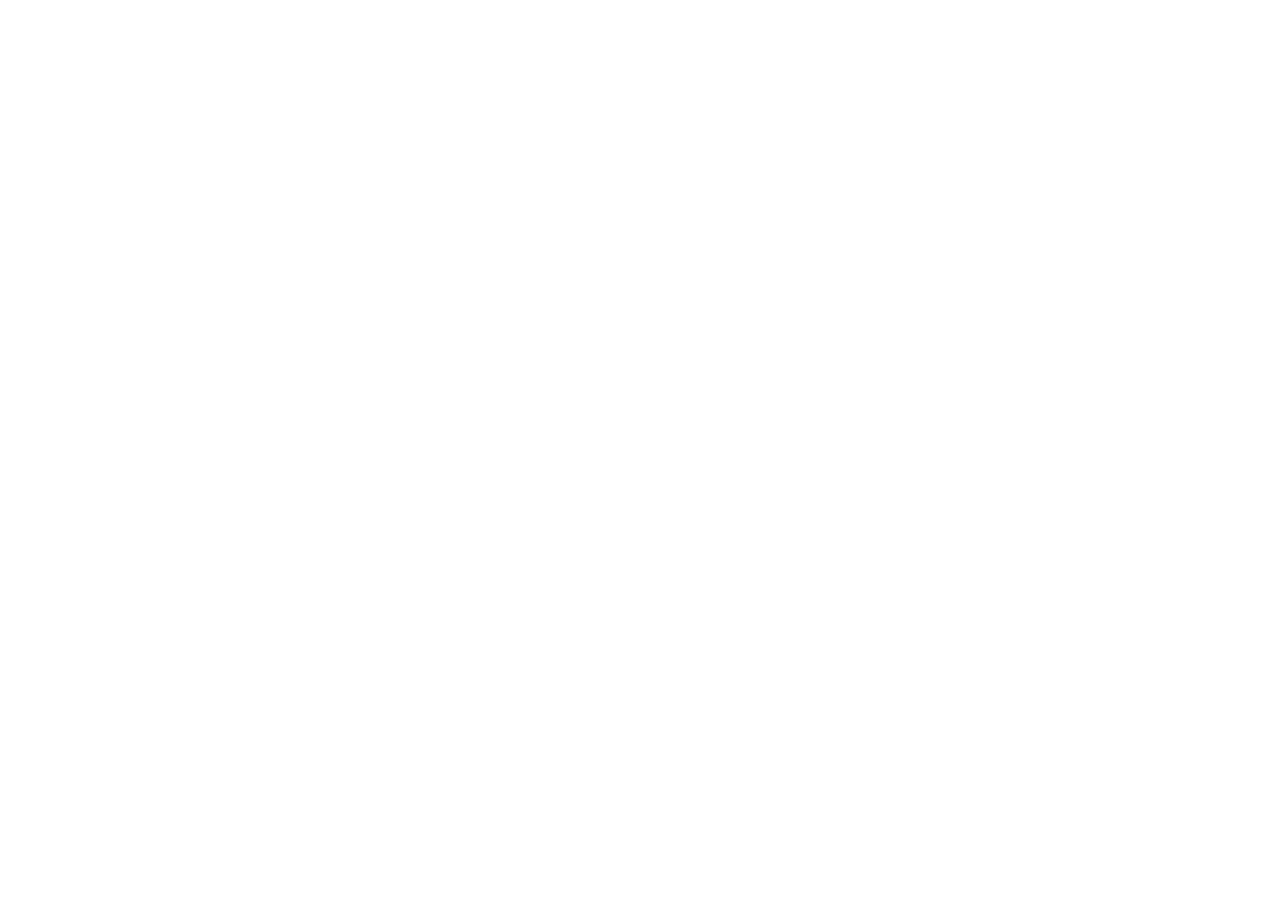
==== 01_curso_VR_portfolio/index.html @ 2499cdda "first commit" ====
<!DOCTYPE html>
<html lang="es">
<head>
    <meta charset="UTF-8">
    <meta name="viewport" content="width=device-width, initial-scale=1.0">
    <title>Portfolio</title>
</head>
<body>
    
    
</body>
</html>
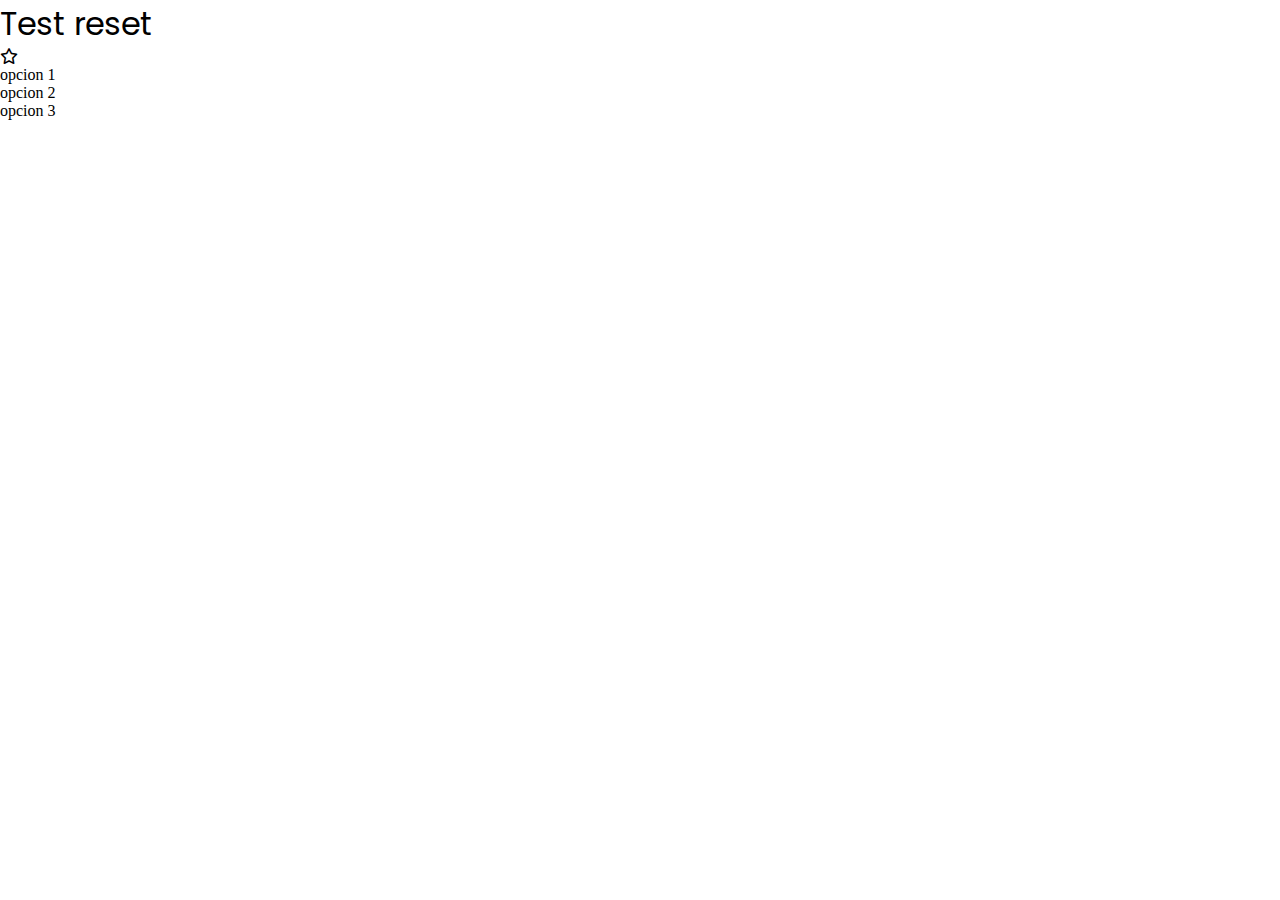
==== commit d4e239bc: "VR course: fonts" ====
--- a/01_curso_VR_portfolio/index.html
+++ b/01_curso_VR_portfolio/index.html
@@ -1,12 +1,25 @@
 <!DOCTYPE html>
 <html lang="es">
-<head>
-    <meta charset="UTF-8">
-    <meta name="viewport" content="width=device-width, initial-scale=1.0">
+  <head>
+    <meta charset="UTF-8" />
+    <meta name="viewport" content="width=device-width, initial-scale=1.0" />
     <title>Portfolio</title>
-</head>
-<body>
-    
-    
-</body>
-</html>+    <link rel="stylesheet" href="./assets/fonts/fontawesome-web/css/all.min.css">
+    <link rel="preconnect" href="https://fonts.googleapis.com" />
+    <link rel="preconnect" href="https://fonts.gstatic.com" crossorigin />
+    <link
+    href="https://fonts.googleapis.com/css2?family=Poppins:ital,wght@0,100;0,200;0,300;0,400;0,500;0,600;0,700;0,800;0,900;1,100;1,200;1,300;1,400;1,500;1,600;1,700;1,800;1,900&display=swap"
+    rel="stylesheet"
+    />
+    <link rel="stylesheet" href="./assets/css/style.css" />
+  </head>
+  <body>
+    <h1>Test reset</h1>
+    <i class="fa-regular fa-star"></i>
+    <ul>
+      <li>opcion 1</li>
+      <li>opcion 2</li>
+      <li>opcion 3</li>
+    </ul>
+  </body>
+</html>
--- a/01_curso_VR_portfolio/assets/fonts/fontawesome-web/css/all.min.css
+++ b/01_curso_VR_portfolio/assets/fonts/fontawesome-web/css/all.min.css
@@ -0,0 +1,6 @@
+/*!
+ * Font Awesome Free 6.1.2 by @fontawesome - https://fontawesome.com
+ * License - https://fontawesome.com/license/free (Icons: CC BY 4.0, Fonts: SIL OFL 1.1, Code: MIT License)
+ * Copyright 2022 Fonticons, Inc.
+ */
+.fa{font-family:var(--fa-style-family,"Font Awesome 6 Free");font-weight:var(--fa-style,900)}.fa,.fa-brands,.fa-duotone,.fa-light,.fa-regular,.fa-solid,.fa-thin,.fab,.fad,.fal,.far,.fas,.fat{-moz-osx-font-smoothing:grayscale;-webkit-font-smoothing:antialiased;display:var(--fa-display,inline-block);font-style:normal;font-variant:normal;line-height:1;text-rendering:auto}.fa-1x{font-size:1em}.fa-2x{font-size:2em}.fa-3x{font-size:3em}.fa-4x{font-size:4em}.fa-5x{font-size:5em}.fa-6x{font-size:6em}.fa-7x{font-size:7em}.fa-8x{font-size:8em}.fa-9x{font-size:9em}.fa-10x{font-size:10em}.fa-2xs{font-size:.625em;line-height:.1em;vertical-align:.225em}.fa-xs{font-size:.75em;line-height:.08333em;vertical-align:.125em}.fa-sm{font-size:.875em;line-height:.07143em;vertical-align:.05357em}.fa-lg{font-size:1.25em;line-height:.05em;vertical-align:-.075em}.fa-xl{font-size:1.5em;line-height:.04167em;vertical-align:-.125em}.fa-2xl{font-size:2em;line-height:.03125em;vertical-align:-.1875em}.fa-fw{text-align:center;width:1.25em}.fa-ul{list-style-type:none;margin-left:var(--fa-li-margin,2.5em);padding-left:0}.fa-ul>li{position:relative}.fa-li{left:calc(var(--fa-li-width, 2em)*-1);position:absolute;text-align:center;width:var(--fa-li-width,2em);line-height:inherit}.fa-border{border-radius:var(--fa-border-radius,.1em);border:var(--fa-border-width,.08em) var(--fa-border-style,solid) var(--fa-border-color,#eee);padding:var(--fa-border-padding,.2em .25em .15em)}.fa-pull-left{float:left;margin-right:var(--fa-pull-margin,.3em)}.fa-pull-right{float:right;margin-left:var(--fa-pull-margin,.3em)}.fa-beat{-webkit-animation-name:fa-beat;animation-name:fa-beat;-webkit-animation-delay:var(--fa-animation-delay,0);animation-delay:var(--fa-animation-delay,0);-webkit-animation-direction:var(--fa-animation-direction,normal);animation-direction:var(--fa-animation-direction,normal);-webkit-animation-duration:var(--fa-animation-duration,1s);animation-duration:var(--fa-animation-duration,1s);-webkit-animation-iteration-count:var(--fa-animation-iteration-count,infinite);animation-iteration-count:var(--fa-animation-iteration-count,infinite);-webkit-animation-timing-function:var(--fa-animation-timing,ease-in-out);animation-timing-function:var(--fa-animation-timing,ease-in-out)}.fa-bounce{-webkit-animation-name:fa-bounce;animation-name:fa-bounce;-webkit-animation-delay:var(--fa-animation-delay,0);animation-delay:var(--fa-animation-delay,0);-webkit-animation-direction:var(--fa-animation-direction,normal);animation-direction:var(--fa-animation-direction,normal);-webkit-animation-duration:var(--fa-animation-duration,1s);animation-duration:var(--fa-animation-duration,1s);-webkit-animation-iteration-count:var(--fa-animation-iteration-count,infinite);animation-iteration-count:var(--fa-animation-iteration-count,infinite);-webkit-animation-timing-function:var(--fa-animation-timing,cubic-bezier(.28,.84,.42,1));animation-timing-function:var(--fa-animation-timing,cubic-bezier(.28,.84,.42,1))}.fa-fade{-webkit-animation-name:fa-fade;animation-name:fa-fade;-webkit-animation-iteration-count:var(--fa-animation-iteration-count,infinite);animation-iteration-count:var(--fa-animation-iteration-count,infinite);-webkit-animation-timing-function:var(--fa-animation-timing,cubic-bezier(.4,0,.6,1));animation-timing-function:var(--fa-animation-timing,cubic-bezier(.4,0,.6,1))}.fa-beat-fade,.fa-fade{-webkit-animation-delay:var(--fa-animation-delay,0);animation-delay:var(--fa-animation-delay,0);-webkit-animation-direction:var(--fa-animation-direction,normal);animation-direction:var(--fa-animation-direction,normal);-webkit-animation-duration:var(--fa-animation-duration,1s);animation-duration:var(--fa-animation-duration,1s)}.fa-beat-fade{-webkit-animation-name:fa-beat-fade;animation-name:fa-beat-fade;-webkit-animation-iteration-count:var(--fa-animation-iteration-count,infinite);animation-iteration-count:var(--fa-animation-iteration-count,infinite);-webkit-animation-timing-function:var(--fa-animation-timing,cubic-bezier(.4,0,.6,1));animation-timing-function:var(--fa-animation-timing,cubic-bezier(.4,0,.6,1))}.fa-flip{-webkit-animation-name:fa-flip;animation-name:fa-flip;-webkit-animation-delay:var(--fa-animation-delay,0);animation-delay:var(--fa-animation-delay,0);-webkit-animation-direction:var(--fa-animation-direction,normal);animation-direction:var(--fa-animation-direction,normal);-webkit-animation-duration:var(--fa-animation-duration,1s);animation-duration:var(--fa-animation-duration,1s);-webkit-animation-iteration-count:var(--fa-animation-iteration-count,infinite);animation-iteration-count:var(--fa-animation-iteration-count,infinite);-webkit-animation-timing-function:var(--fa-animation-timing,ease-in-out);animation-timing-function:var(--fa-animation-timing,ease-in-out)}.fa-shake{-webkit-animation-name:fa-shake;animation-name:fa-shake;-webkit-animation-duration:var(--fa-animation-duration,1s);animation-duration:var(--fa-animation-duration,1s);-webkit-animation-iteration-count:var(--fa-animation-iteration-count,infinite);animation-iteration-count:var(--fa-animation-iteration-count,infinite);-webkit-animation-timing-function:var(--fa-animation-timing,linear);animation-timing-function:var(--fa-animation-timing,linear)}.fa-shake,.fa-spin{-webkit-animation-delay:var(--fa-animation-delay,0);animation-delay:var(--fa-animation-delay,0);-webkit-animation-direction:var(--fa-animation-direction,normal);animation-direction:var(--fa-animation-direction,normal)}.fa-spin{-webkit-animation-name:fa-spin;animation-name:fa-spin;-webkit-animation-duration:var(--fa-animation-duration,2s);animation-duration:var(--fa-animation-duration,2s);-webkit-animation-iteration-count:var(--fa-animation-iteration-count,infinite);animation-iteration-count:var(--fa-animation-iteration-count,infinite);-webkit-animation-timing-function:var(--fa-animation-timing,linear);animation-timing-function:var(--fa-animation-timing,linear)}.fa-spin-reverse{--fa-animation-direction:reverse}.fa-pulse,.fa-spin-pulse{-webkit-animation-name:fa-spin;animation-name:fa-spin;-webkit-animation-direction:var(--fa-animation-direction,normal);animation-direction:var(--fa-animation-direction,normal);-webkit-animation-duration:var(--fa-animation-duration,1s);animation-duration:var(--fa-animation-duration,1s);-webkit-animation-iteration-count:var(--fa-animation-iteration-count,infinite);animation-iteration-count:var(--fa-animation-iteration-count,infinite);-webkit-animation-timing-function:var(--fa-animation-timing,steps(8));animation-timing-function:var(--fa-animation-timing,steps(8))}@media (prefers-reduced-motion:reduce){.fa-beat,.fa-beat-fade,.fa-bounce,.fa-fade,.fa-flip,.fa-pulse,.fa-shake,.fa-spin,.fa-spin-pulse{-webkit-animation-delay:-1ms;animation-delay:-1ms;-webkit-animation-duration:1ms;animation-duration:1ms;-webkit-animation-iteration-count:1;animation-iteration-count:1;transition-delay:0s;transition-duration:0s}}@-webkit-keyframes fa-beat{0%,90%{-webkit-transform:scale(1);transform:scale(1)}45%{-webkit-transform:scale(var(--fa-beat-scale,1.25));transform:scale(var(--fa-beat-scale,1.25))}}@keyframes fa-beat{0%,90%{-webkit-transform:scale(1);transform:scale(1)}45%{-webkit-transform:scale(var(--fa-beat-scale,1.25));transform:scale(var(--fa-beat-scale,1.25))}}@-webkit-keyframes fa-bounce{0%{-webkit-transform:scale(1) translateY(0);transform:scale(1) translateY(0)}10%{-webkit-transform:scale(var(--fa-bounce-start-scale-x,1.1),var(--fa-bounce-start-scale-y,.9)) translateY(0);transform:scale(var(--fa-bounce-start-scale-x,1.1),var(--fa-bounce-start-scale-y,.9)) translateY(0)}30%{-webkit-transform:scale(var(--fa-bounce-jump-scale-x,.9),var(--fa-bounce-jump-scale-y,1.1)) translateY(var(--fa-bounce-height,-.5em));transform:scale(var(--fa-bounce-jump-scale-x,.9),var(--fa-bounce-jump-scale-y,1.1)) translateY(var(--fa-bounce-height,-.5em))}50%{-webkit-transform:scale(var(--fa-bounce-land-scale-x,1.05),var(--fa-bounce-land-scale-y,.95)) translateY(0);transform:scale(var(--fa-bounce-land-scale-x,1.05),var(--fa-bounce-land-scale-y,.95)) translateY(0)}57%{-webkit-transform:scale(1) translateY(var(--fa-bounce-rebound,-.125em));transform:scale(1) translateY(var(--fa-bounce-rebound,-.125em))}64%{-webkit-transform:scale(1) translateY(0);transform:scale(1) translateY(0)}to{-webkit-transform:scale(1) translateY(0);transform:scale(1) translateY(0)}}@keyframes fa-bounce{0%{-webkit-transform:scale(1) translateY(0);transform:scale(1) translateY(0)}10%{-webkit-transform:scale(var(--fa-bounce-start-scale-x,1.1),var(--fa-bounce-start-scale-y,.9)) translateY(0);transform:scale(var(--fa-bounce-start-scale-x,1.1),var(--fa-bounce-start-scale-y,.9)) translateY(0)}30%{-webkit-transform:scale(var(--fa-bounce-jump-scale-x,.9),var(--fa-bounce-jump-scale-y,1.1)) translateY(var(--fa-bounce-height,-.5em));transform:scale(var(--fa-bounce-jump-scale-x,.9),var(--fa-bounce-jump-scale-y,1.1)) translateY(var(--fa-bounce-height,-.5em))}50%{-webkit-transform:scale(var(--fa-bounce-land-scale-x,1.05),var(--fa-bounce-land-scale-y,.95)) translateY(0);transform:scale(var(--fa-bounce-land-scale-x,1.05),var(--fa-bounce-land-scale-y,.95)) translateY(0)}57%{-webkit-transform:scale(1) translateY(var(--fa-bounce-rebound,-.125em));transform:scale(1) translateY(var(--fa-bounce-rebound,-.125em))}64%{-webkit-transform:scale(1) translateY(0);transform:scale(1) translateY(0)}to{-webkit-transform:scale(1) translateY(0);transform:scale(1) translateY(0)}}@-webkit-keyframes fa-fade{50%{opacity:var(--fa-fade-opacity,.4)}}@keyframes fa-fade{50%{opacity:var(--fa-fade-opacity,.4)}}@-webkit-keyframes fa-beat-fade{0%,to{opacity:var(--fa-beat-fade-opacity,.4);-webkit-transform:scale(1);transform:scale(1)}50%{opacity:1;-webkit-transform:scale(var(--fa-beat-fade-scale,1.125));transform:scale(var(--fa-beat-fade-scale,1.125))}}@keyframes fa-beat-fade{0%,to{opacity:var(--fa-beat-fade-opacity,.4);-webkit-transform:scale(1);transform:scale(1)}50%{opacity:1;-webkit-transform:scale(var(--fa-beat-fade-scale,1.125));transform:scale(var(--fa-beat-fade-scale,1.125))}}@-webkit-keyframes fa-flip{50%{-webkit-transform:rotate3d(var(--fa-flip-x,0),var(--fa-flip-y,1),var(--fa-flip-z,0),var(--fa-flip-angle,-180deg));transform:rotate3d(var(--fa-flip-x,0),var(--fa-flip-y,1),var(--fa-flip-z,0),var(--fa-flip-angle,-180deg))}}@keyframes fa-flip{50%{-webkit-transform:rotate3d(var(--fa-flip-x,0),var(--fa-flip-y,1),var(--fa-flip-z,0),var(--fa-flip-angle,-180deg));transform:rotate3d(var(--fa-flip-x,0),var(--fa-flip-y,1),var(--fa-flip-z,0),var(--fa-flip-angle,-180deg))}}@-webkit-keyframes fa-shake{0%{-webkit-transform:rotate(-15deg);transform:rotate(-15deg)}4%{-webkit-transform:rotate(15deg);transform:rotate(15deg)}8%,24%{-webkit-transform:rotate(-18deg);transform:rotate(-18deg)}12%,28%{-webkit-transform:rotate(18deg);transform:rotate(18deg)}16%{-webkit-transform:rotate(-22deg);transform:rotate(-22deg)}20%{-webkit-transform:rotate(22deg);transform:rotate(22deg)}32%{-webkit-transform:rotate(-12deg);transform:rotate(-12deg)}36%{-webkit-transform:rotate(12deg);transform:rotate(12deg)}40%,to{-webkit-transform:rotate(0deg);transform:rotate(0deg)}}@keyframes fa-shake{0%{-webkit-transform:rotate(-15deg);transform:rotate(-15deg)}4%{-webkit-transform:rotate(15deg);transform:rotate(15deg)}8%,24%{-webkit-transform:rotate(-18deg);transform:rotate(-18deg)}12%,28%{-webkit-transform:rotate(18deg);transform:rotate(18deg)}16%{-webkit-transform:rotate(-22deg);transform:rotate(-22deg)}20%{-webkit-transform:rotate(22deg);transform:rotate(22deg)}32%{-webkit-transform:rotate(-12deg);transform:rotate(-12deg)}36%{-webkit-transform:rotate(12deg);transform:rotate(12deg)}40%,to{-webkit-transform:rotate(0deg);transform:rotate(0deg)}}@-webkit-keyframes fa-spin{0%{-webkit-transform:rotate(0deg);transform:rotate(0deg)}to{-webkit-transform:rotate(1turn);transform:rotate(1turn)}}@keyframes fa-spin{0%{-webkit-transform:rotate(0deg);transform:rotate(0deg)}to{-webkit-transform:rotate(1turn);transform:rotate(1turn)}}.fa-rotate-90{-webkit-transform:rotate(90deg);transform:rotate(90deg)}.fa-rotate-180{-webkit-transform:rotate(180deg);transform:rotate(180deg)}.fa-rotate-270{-webkit-transform:rotate(270deg);transform:rotate(270deg)}.fa-flip-horizontal{-webkit-transform:scaleX(-1);transform:scaleX(-1)}.fa-flip-vertical{-webkit-transform:scaleY(-1);transform:scaleY(-1)}.fa-flip-both,.fa-flip-horizontal.fa-flip-vertical{-webkit-transform:scale(-1);transform:scale(-1)}.fa-rotate-by{-webkit-transform:rotate(var(--fa-rotate-angle,none));transform:rotate(var(--fa-rotate-angle,none))}.fa-stack{display:inline-block;height:2em;line-height:2em;position:relative;vertical-align:middle;width:2.5em}.fa-stack-1x,.fa-stack-2x{left:0;position:absolute;text-align:center;width:100%;z-index:var(--fa-stack-z-index,auto)}.fa-stack-1x{line-height:inherit}.fa-stack-2x{font-size:2em}.fa-inverse{color:var(--fa-inverse,#fff)}.fa-0:before{content:"\30"}.fa-1:before{content:"\31"}.fa-2:before{content:"\32"}.fa-3:before{content:"\33"}.fa-4:before{content:"\34"}.fa-5:before{content:"\35"}.fa-6:before{content:"\36"}.fa-7:before{content:"\37"}.fa-8:before{content:"\38"}.fa-9:before{content:"\39"}.fa-a:before{content:"\41"}.fa-address-book:before,.fa-contact-book:before{content:"\f2b9"}.fa-address-card:before,.fa-contact-card:before,.fa-vcard:before{content:"\f2bb"}.fa-align-center:before{content:"\f037"}.fa-align-justify:before{content:"\f039"}.fa-align-left:before{content:"\f036"}.fa-align-right:before{content:"\f038"}.fa-anchor:before{content:"\f13d"}.fa-anchor-circle-check:before{content:"\e4aa"}.fa-anchor-circle-exclamation:before{content:"\e4ab"}.fa-anchor-circle-xmark:before{content:"\e4ac"}.fa-anchor-lock:before{content:"\e4ad"}.fa-angle-down:before{content:"\f107"}.fa-angle-left:before{content:"\f104"}.fa-angle-right:before{content:"\f105"}.fa-angle-up:before{content:"\f106"}.fa-angle-double-down:before,.fa-angles-down:before{content:"\f103"}.fa-angle-double-left:before,.fa-angles-left:before{content:"\f100"}.fa-angle-double-right:before,.fa-angles-right:before{content:"\f101"}.fa-angle-double-up:before,.fa-angles-up:before{content:"\f102"}.fa-ankh:before{content:"\f644"}.fa-apple-alt:before,.fa-apple-whole:before{content:"\f5d1"}.fa-archway:before{content:"\f557"}.fa-arrow-down:before{content:"\f063"}.fa-arrow-down-1-9:before,.fa-sort-numeric-asc:before,.fa-sort-numeric-down:before{content:"\f162"}.fa-arrow-down-9-1:before,.fa-sort-numeric-desc:before,.fa-sort-numeric-down-alt:before{content:"\f886"}.fa-arrow-down-a-z:before,.fa-sort-alpha-asc:before,.fa-sort-alpha-down:before{content:"\f15d"}.fa-arrow-down-long:before,.fa-long-arrow-down:before{content:"\f175"}.fa-arrow-down-short-wide:before,.fa-sort-amount-desc:before,.fa-sort-amount-down-alt:before{content:"\f884"}.fa-arrow-down-up-across-line:before{content:"\e4af"}.fa-arrow-down-up-lock:before{content:"\e4b0"}.fa-arrow-down-wide-short:before,.fa-sort-amount-asc:before,.fa-sort-amount-down:before{content:"\f160"}.fa-arrow-down-z-a:before,.fa-sort-alpha-desc:before,.fa-sort-alpha-down-alt:before{content:"\f881"}.fa-arrow-left:before{content:"\f060"}.fa-arrow-left-long:before,.fa-long-arrow-left:before{content:"\f177"}.fa-arrow-pointer:before,.fa-mouse-pointer:before{content:"\f245"}.fa-arrow-right:before{content:"\f061"}.fa-arrow-right-arrow-left:before,.fa-exchange:before{content:"\f0ec"}.fa-arrow-right-from-bracket:before,.fa-sign-out:before{content:"\f08b"}.fa-arrow-right-long:before,.fa-long-arrow-right:before{content:"\f178"}.fa-arrow-right-to-bracket:before,.fa-sign-in:before{content:"\f090"}.fa-arrow-right-to-city:before{content:"\e4b3"}.fa-arrow-left-rotate:before,.fa-arrow-rotate-back:before,.fa-arrow-rotate-backward:before,.fa-arrow-rotate-left:before,.fa-undo:before{content:"\f0e2"}.fa-arrow-right-rotate:before,.fa-arrow-rotate-forward:before,.fa-arrow-rotate-right:before,.fa-redo:before{content:"\f01e"}.fa-arrow-trend-down:before{content:"\e097"}.fa-arrow-trend-up:before{content:"\e098"}.fa-arrow-turn-down:before,.fa-level-down:before{content:"\f149"}.fa-arrow-turn-up:before,.fa-level-up:before{content:"\f148"}.fa-arrow-up:before{content:"\f062"}.fa-arrow-up-1-9:before,.fa-sort-numeric-up:before{content:"\f163"}.fa-arrow-up-9-1:before,.fa-sort-numeric-up-alt:before{content:"\f887"}.fa-arrow-up-a-z:before,.fa-sort-alpha-up:before{content:"\f15e"}.fa-arrow-up-from-bracket:before{content:"\e09a"}.fa-arrow-up-from-ground-water:before{content:"\e4b5"}.fa-arrow-up-from-water-pump:before{content:"\e4b6"}.fa-arrow-up-long:before,.fa-long-arrow-up:before{content:"\f176"}.fa-arrow-up-right-dots:before{content:"\e4b7"}.fa-arrow-up-right-from-square:before,.fa-external-link:before{content:"\f08e"}.fa-arrow-up-short-wide:before,.fa-sort-amount-up-alt:before{content:"\f885"}.fa-arrow-up-wide-short:before,.fa-sort-amount-up:before{content:"\f161"}.fa-arrow-up-z-a:before,.fa-sort-alpha-up-alt:before{content:"\f882"}.fa-arrows-down-to-line:before{content:"\e4b8"}.fa-arrows-down-to-people:before{content:"\e4b9"}.fa-arrows-h:before,.fa-arrows-left-right:before{content:"\f07e"}.fa-arrows-left-right-to-line:before{content:"\e4ba"}.fa-arrows-rotate:before,.fa-refresh:before,.fa-sync:before{content:"\f021"}.fa-arrows-spin:before{content:"\e4bb"}.fa-arrows-split-up-and-left:before{content:"\e4bc"}.fa-arrows-to-circle:before{content:"\e4bd"}.fa-arrows-to-dot:before{content:"\e4be"}.fa-arrows-to-eye:before{content:"\e4bf"}.fa-arrows-turn-right:before{content:"\e4c0"}.fa-arrows-turn-to-dots:before{content:"\e4c1"}.fa-arrows-up-down:before,.fa-arrows-v:before{content:"\f07d"}.fa-arrows-up-down-left-right:before,.fa-arrows:before{content:"\f047"}.fa-arrows-up-to-line:before{content:"\e4c2"}.fa-asterisk:before{content:"\2a"}.fa-at:before{content:"\40"}.fa-atom:before{content:"\f5d2"}.fa-audio-description:before{content:"\f29e"}.fa-austral-sign:before{content:"\e0a9"}.fa-award:before{content:"\f559"}.fa-b:before{content:"\42"}.fa-baby:before{content:"\f77c"}.fa-baby-carriage:before,.fa-carriage-baby:before{content:"\f77d"}.fa-backward:before{content:"\f04a"}.fa-backward-fast:before,.fa-fast-backward:before{content:"\f049"}.fa-backward-step:before,.fa-step-backward:before{content:"\f048"}.fa-bacon:before{content:"\f7e5"}.fa-bacteria:before{content:"\e059"}.fa-bacterium:before{content:"\e05a"}.fa-bag-shopping:before,.fa-shopping-bag:before{content:"\f290"}.fa-bahai:before,.fa-haykal:before{content:"\f666"}.fa-baht-sign:before{content:"\e0ac"}.fa-ban:before,.fa-cancel:before{content:"\f05e"}.fa-ban-smoking:before,.fa-smoking-ban:before{content:"\f54d"}.fa-band-aid:before,.fa-bandage:before{content:"\f462"}.fa-barcode:before{content:"\f02a"}.fa-bars:before,.fa-navicon:before{content:"\f0c9"}.fa-bars-progress:before,.fa-tasks-alt:before{content:"\f828"}.fa-bars-staggered:before,.fa-reorder:before,.fa-stream:before{content:"\f550"}.fa-baseball-ball:before,.fa-baseball:before{content:"\f433"}.fa-baseball-bat-ball:before{content:"\f432"}.fa-basket-shopping:before,.fa-shopping-basket:before{content:"\f291"}.fa-basketball-ball:before,.fa-basketball:before{content:"\f434"}.fa-bath:before,.fa-bathtub:before{content:"\f2cd"}.fa-battery-0:before,.fa-battery-empty:before{content:"\f244"}.fa-battery-5:before,.fa-battery-full:before,.fa-battery:before{content:"\f240"}.fa-battery-3:before,.fa-battery-half:before{content:"\f242"}.fa-battery-2:before,.fa-battery-quarter:before{content:"\f243"}.fa-battery-4:before,.fa-battery-three-quarters:before{content:"\f241"}.fa-bed:before{content:"\f236"}.fa-bed-pulse:before,.fa-procedures:before{content:"\f487"}.fa-beer-mug-empty:before,.fa-beer:before{content:"\f0fc"}.fa-bell:before{content:"\f0f3"}.fa-bell-concierge:before,.fa-concierge-bell:before{content:"\f562"}.fa-bell-slash:before{content:"\f1f6"}.fa-bezier-curve:before{content:"\f55b"}.fa-bicycle:before{content:"\f206"}.fa-binoculars:before{content:"\f1e5"}.fa-biohazard:before{content:"\f780"}.fa-bitcoin-sign:before{content:"\e0b4"}.fa-blender:before{content:"\f517"}.fa-blender-phone:before{content:"\f6b6"}.fa-blog:before{content:"\f781"}.fa-bold:before{content:"\f032"}.fa-bolt:before,.fa-zap:before{content:"\f0e7"}.fa-bolt-lightning:before{content:"\e0b7"}.fa-bomb:before{content:"\f1e2"}.fa-bone:before{content:"\f5d7"}.fa-bong:before{content:"\f55c"}.fa-book:before{content:"\f02d"}.fa-atlas:before,.fa-book-atlas:before{content:"\f558"}.fa-bible:before,.fa-book-bible:before{content:"\f647"}.fa-book-bookmark:before{content:"\e0bb"}.fa-book-journal-whills:before,.fa-journal-whills:before{content:"\f66a"}.fa-book-medical:before{content:"\f7e6"}.fa-book-open:before{content:"\f518"}.fa-book-open-reader:before,.fa-book-reader:before{content:"\f5da"}.fa-book-quran:before,.fa-quran:before{content:"\f687"}.fa-book-dead:before,.fa-book-skull:before{content:"\f6b7"}.fa-book-tanakh:before,.fa-tanakh:before{content:"\f827"}.fa-bookmark:before{content:"\f02e"}.fa-border-all:before{content:"\f84c"}.fa-border-none:before{content:"\f850"}.fa-border-style:before,.fa-border-top-left:before{content:"\f853"}.fa-bore-hole:before{content:"\e4c3"}.fa-bottle-droplet:before{content:"\e4c4"}.fa-bottle-water:before{content:"\e4c5"}.fa-bowl-food:before{content:"\e4c6"}.fa-bowl-rice:before{content:"\e2eb"}.fa-bowling-ball:before{content:"\f436"}.fa-box:before{content:"\f466"}.fa-archive:before,.fa-box-archive:before{content:"\f187"}.fa-box-open:before{content:"\f49e"}.fa-box-tissue:before{content:"\e05b"}.fa-boxes-packing:before{content:"\e4c7"}.fa-boxes-alt:before,.fa-boxes-stacked:before,.fa-boxes:before{content:"\f468"}.fa-braille:before{content:"\f2a1"}.fa-brain:before{content:"\f5dc"}.fa-brazilian-real-sign:before{content:"\e46c"}.fa-bread-slice:before{content:"\f7ec"}.fa-bridge:before{content:"\e4c8"}.fa-bridge-circle-check:before{content:"\e4c9"}.fa-bridge-circle-exclamation:before{content:"\e4ca"}.fa-bridge-circle-xmark:before{content:"\e4cb"}.fa-bridge-lock:before{content:"\e4cc"}.fa-bridge-water:before{content:"\e4ce"}.fa-briefcase:before{content:"\f0b1"}.fa-briefcase-medical:before{content:"\f469"}.fa-broom:before{content:"\f51a"}.fa-broom-ball:before,.fa-quidditch-broom-ball:before,.fa-quidditch:before{content:"\f458"}.fa-brush:before{content:"\f55d"}.fa-bucket:before{content:"\e4cf"}.fa-bug:before{content:"\f188"}.fa-bug-slash:before{content:"\e490"}.fa-bugs:before{content:"\e4d0"}.fa-building:before{content:"\f1ad"}.fa-building-circle-arrow-right:before{content:"\e4d1"}.fa-building-circle-check:before{content:"\e4d2"}.fa-building-circle-exclamation:before{content:"\e4d3"}.fa-building-circle-xmark:before{content:"\e4d4"}.fa-bank:before,.fa-building-columns:before,.fa-institution:before,.fa-museum:before,.fa-university:before{content:"\f19c"}.fa-building-flag:before{content:"\e4d5"}.fa-building-lock:before{content:"\e4d6"}.fa-building-ngo:before{content:"\e4d7"}.fa-building-shield:before{content:"\e4d8"}.fa-building-un:before{content:"\e4d9"}.fa-building-user:before{content:"\e4da"}.fa-building-wheat:before{content:"\e4db"}.fa-bullhorn:before{content:"\f0a1"}.fa-bullseye:before{content:"\f140"}.fa-burger:before,.fa-hamburger:before{content:"\f805"}.fa-burst:before{content:"\e4dc"}.fa-bus:before{content:"\f207"}.fa-bus-alt:before,.fa-bus-simple:before{content:"\f55e"}.fa-briefcase-clock:before,.fa-business-time:before{content:"\f64a"}.fa-c:before{content:"\43"}.fa-cable-car:before,.fa-tram:before{content:"\f7da"}.fa-birthday-cake:before,.fa-cake-candles:before,.fa-cake:before{content:"\f1fd"}.fa-calculator:before{content:"\f1ec"}.fa-calendar:before{content:"\f133"}.fa-calendar-check:before{content:"\f274"}.fa-calendar-day:before{content:"\f783"}.fa-calendar-alt:before,.fa-calendar-days:before{content:"\f073"}.fa-calendar-minus:before{content:"\f272"}.fa-calendar-plus:before{content:"\f271"}.fa-calendar-week:before{content:"\f784"}.fa-calendar-times:before,.fa-calendar-xmark:before{content:"\f273"}.fa-camera-alt:before,.fa-camera:before{content:"\f030"}.fa-camera-retro:before{content:"\f083"}.fa-camera-rotate:before{content:"\e0d8"}.fa-campground:before{content:"\f6bb"}.fa-candy-cane:before{content:"\f786"}.fa-cannabis:before{content:"\f55f"}.fa-capsules:before{content:"\f46b"}.fa-automobile:before,.fa-car:before{content:"\f1b9"}.fa-battery-car:before,.fa-car-battery:before{content:"\f5df"}.fa-car-burst:before,.fa-car-crash:before{content:"\f5e1"}.fa-car-on:before{content:"\e4dd"}.fa-car-alt:before,.fa-car-rear:before{content:"\f5de"}.fa-car-side:before{content:"\f5e4"}.fa-car-tunnel:before{content:"\e4de"}.fa-caravan:before{content:"\f8ff"}.fa-caret-down:before{content:"\f0d7"}.fa-caret-left:before{content:"\f0d9"}.fa-caret-right:before{content:"\f0da"}.fa-caret-up:before{content:"\f0d8"}.fa-carrot:before{content:"\f787"}.fa-cart-arrow-down:before{content:"\f218"}.fa-cart-flatbed:before,.fa-dolly-flatbed:before{content:"\f474"}.fa-cart-flatbed-suitcase:before,.fa-luggage-cart:before{content:"\f59d"}.fa-cart-plus:before{content:"\f217"}.fa-cart-shopping:before,.fa-shopping-cart:before{content:"\f07a"}.fa-cash-register:before{content:"\f788"}.fa-cat:before{content:"\f6be"}.fa-cedi-sign:before{content:"\e0df"}.fa-cent-sign:before{content:"\e3f5"}.fa-certificate:before{content:"\f0a3"}.fa-chair:before{content:"\f6c0"}.fa-blackboard:before,.fa-chalkboard:before{content:"\f51b"}.fa-chalkboard-teacher:before,.fa-chalkboard-user:before{content:"\f51c"}.fa-champagne-glasses:before,.fa-glass-cheers:before{content:"\f79f"}.fa-charging-station:before{content:"\f5e7"}.fa-area-chart:before,.fa-chart-area:before{content:"\f1fe"}.fa-bar-chart:before,.fa-chart-bar:before{content:"\f080"}.fa-chart-column:before{content:"\e0e3"}.fa-chart-gantt:before{content:"\e0e4"}.fa-chart-line:before,.fa-line-chart:before{content:"\f201"}.fa-chart-pie:before,.fa-pie-chart:before{content:"\f200"}.fa-chart-simple:before{content:"\e473"}.fa-check:before{content:"\f00c"}.fa-check-double:before{content:"\f560"}.fa-check-to-slot:before,.fa-vote-yea:before{content:"\f772"}.fa-cheese:before{content:"\f7ef"}.fa-chess:before{content:"\f439"}.fa-chess-bishop:before{content:"\f43a"}.fa-chess-board:before{content:"\f43c"}.fa-chess-king:before{content:"\f43f"}.fa-chess-knight:before{content:"\f441"}.fa-chess-pawn:before{content:"\f443"}.fa-chess-queen:before{content:"\f445"}.fa-chess-rook:before{content:"\f447"}.fa-chevron-down:before{content:"\f078"}.fa-chevron-left:before{content:"\f053"}.fa-chevron-right:before{content:"\f054"}.fa-chevron-up:before{content:"\f077"}.fa-child:before{content:"\f1ae"}.fa-child-dress:before{content:"\e59c"}.fa-child-reaching:before{content:"\e59d"}.fa-child-rifle:before{content:"\e4e0"}.fa-children:before{content:"\e4e1"}.fa-church:before{content:"\f51d"}.fa-circle:before{content:"\f111"}.fa-arrow-circle-down:before,.fa-circle-arrow-down:before{content:"\f0ab"}.fa-arrow-circle-left:before,.fa-circle-arrow-left:before{content:"\f0a8"}.fa-arrow-circle-right:before,.fa-circle-arrow-right:before{content:"\f0a9"}.fa-arrow-circle-up:before,.fa-circle-arrow-up:before{content:"\f0aa"}.fa-check-circle:before,.fa-circle-check:before{content:"\f058"}.fa-chevron-circle-down:before,.fa-circle-chevron-down:before{content:"\f13a"}.fa-chevron-circle-left:before,.fa-circle-chevron-left:before{content:"\f137"}.fa-chevron-circle-right:before,.fa-circle-chevron-right:before{content:"\f138"}.fa-chevron-circle-up:before,.fa-circle-chevron-up:before{content:"\f139"}.fa-circle-dollar-to-slot:before,.fa-donate:before{content:"\f4b9"}.fa-circle-dot:before,.fa-dot-circle:before{content:"\f192"}.fa-arrow-alt-circle-down:before,.fa-circle-down:before{content:"\f358"}.fa-circle-exclamation:before,.fa-exclamation-circle:before{content:"\f06a"}.fa-circle-h:before,.fa-hospital-symbol:before{content:"\f47e"}.fa-adjust:before,.fa-circle-half-stroke:before{content:"\f042"}.fa-circle-info:before,.fa-info-circle:before{content:"\f05a"}.fa-arrow-alt-circle-left:before,.fa-circle-left:before{content:"\f359"}.fa-circle-minus:before,.fa-minus-circle:before{content:"\f056"}.fa-circle-nodes:before{content:"\e4e2"}.fa-circle-notch:before{content:"\f1ce"}.fa-circle-pause:before,.fa-pause-circle:before{content:"\f28b"}.fa-circle-play:before,.fa-play-circle:before{content:"\f144"}.fa-circle-plus:before,.fa-plus-circle:before{content:"\f055"}.fa-circle-question:before,.fa-question-circle:before{content:"\f059"}.fa-circle-radiation:before,.fa-radiation-alt:before{content:"\f7ba"}.fa-arrow-alt-circle-right:before,.fa-circle-right:before{content:"\f35a"}.fa-circle-stop:before,.fa-stop-circle:before{content:"\f28d"}.fa-arrow-alt-circle-up:before,.fa-circle-up:before{content:"\f35b"}.fa-circle-user:before,.fa-user-circle:before{content:"\f2bd"}.fa-circle-xmark:before,.fa-times-circle:before,.fa-xmark-circle:before{content:"\f057"}.fa-city:before{content:"\f64f"}.fa-clapperboard:before{content:"\e131"}.fa-clipboard:before{content:"\f328"}.fa-clipboard-check:before{content:"\f46c"}.fa-clipboard-list:before{content:"\f46d"}.fa-clipboard-question:before{content:"\e4e3"}.fa-clipboard-user:before{content:"\f7f3"}.fa-clock-four:before,.fa-clock:before{content:"\f017"}.fa-clock-rotate-left:before,.fa-history:before{content:"\f1da"}.fa-clone:before{content:"\f24d"}.fa-closed-captioning:before{content:"\f20a"}.fa-cloud:before{content:"\f0c2"}.fa-cloud-arrow-down:before,.fa-cloud-download-alt:before,.fa-cloud-download:before{content:"\f0ed"}.fa-cloud-arrow-up:before,.fa-cloud-upload-alt:before,.fa-cloud-upload:before{content:"\f0ee"}.fa-cloud-bolt:before,.fa-thunderstorm:before{content:"\f76c"}.fa-cloud-meatball:before{content:"\f73b"}.fa-cloud-moon:before{content:"\f6c3"}.fa-cloud-moon-rain:before{content:"\f73c"}.fa-cloud-rain:before{content:"\f73d"}.fa-cloud-showers-heavy:before{content:"\f740"}.fa-cloud-showers-water:before{content:"\e4e4"}.fa-cloud-sun:before{content:"\f6c4"}.fa-cloud-sun-rain:before{content:"\f743"}.fa-clover:before{content:"\e139"}.fa-code:before{content:"\f121"}.fa-code-branch:before{content:"\f126"}.fa-code-commit:before{content:"\f386"}.fa-code-compare:before{content:"\e13a"}.fa-code-fork:before{content:"\e13b"}.fa-code-merge:before{content:"\f387"}.fa-code-pull-request:before{content:"\e13c"}.fa-coins:before{content:"\f51e"}.fa-colon-sign:before{content:"\e140"}.fa-comment:before{content:"\f075"}.fa-comment-dollar:before{content:"\f651"}.fa-comment-dots:before,.fa-commenting:before{content:"\f4ad"}.fa-comment-medical:before{content:"\f7f5"}.fa-comment-slash:before{content:"\f4b3"}.fa-comment-sms:before,.fa-sms:before{content:"\f7cd"}.fa-comments:before{content:"\f086"}.fa-comments-dollar:before{content:"\f653"}.fa-compact-disc:before{content:"\f51f"}.fa-compass:before{content:"\f14e"}.fa-compass-drafting:before,.fa-drafting-compass:before{content:"\f568"}.fa-compress:before{content:"\f066"}.fa-computer:before{content:"\e4e5"}.fa-computer-mouse:before,.fa-mouse:before{content:"\f8cc"}.fa-cookie:before{content:"\f563"}.fa-cookie-bite:before{content:"\f564"}.fa-copy:before{content:"\f0c5"}.fa-copyright:before{content:"\f1f9"}.fa-couch:before{content:"\f4b8"}.fa-cow:before{content:"\f6c8"}.fa-credit-card-alt:before,.fa-credit-card:before{content:"\f09d"}.fa-crop:before{content:"\f125"}.fa-crop-alt:before,.fa-crop-simple:before{content:"\f565"}.fa-cross:before{content:"\f654"}.fa-crosshairs:before{content:"\f05b"}.fa-crow:before{content:"\f520"}.fa-crown:before{content:"\f521"}.fa-crutch:before{content:"\f7f7"}.fa-cruzeiro-sign:before{content:"\e152"}.fa-cube:before{content:"\f1b2"}.fa-cubes:before{content:"\f1b3"}.fa-cubes-stacked:before{content:"\e4e6"}.fa-d:before{content:"\44"}.fa-database:before{content:"\f1c0"}.fa-backspace:before,.fa-delete-left:before{content:"\f55a"}.fa-democrat:before{content:"\f747"}.fa-desktop-alt:before,.fa-desktop:before{content:"\f390"}.fa-dharmachakra:before{content:"\f655"}.fa-diagram-next:before{content:"\e476"}.fa-diagram-predecessor:before{content:"\e477"}.fa-diagram-project:before,.fa-project-diagram:before{content:"\f542"}.fa-diagram-successor:before{content:"\e47a"}.fa-diamond:before{content:"\f219"}.fa-diamond-turn-right:before,.fa-directions:before{content:"\f5eb"}.fa-dice:before{content:"\f522"}.fa-dice-d20:before{content:"\f6cf"}.fa-dice-d6:before{content:"\f6d1"}.fa-dice-five:before{content:"\f523"}.fa-dice-four:before{content:"\f524"}.fa-dice-one:before{content:"\f525"}.fa-dice-six:before{content:"\f526"}.fa-dice-three:before{content:"\f527"}.fa-dice-two:before{content:"\f528"}.fa-disease:before{content:"\f7fa"}.fa-display:before{content:"\e163"}.fa-divide:before{content:"\f529"}.fa-dna:before{content:"\f471"}.fa-dog:before{content:"\f6d3"}.fa-dollar-sign:before,.fa-dollar:before,.fa-usd:before{content:"\24"}.fa-dolly-box:before,.fa-dolly:before{content:"\f472"}.fa-dong-sign:before{content:"\e169"}.fa-door-closed:before{content:"\f52a"}.fa-door-open:before{content:"\f52b"}.fa-dove:before{content:"\f4ba"}.fa-compress-alt:before,.fa-down-left-and-up-right-to-center:before{content:"\f422"}.fa-down-long:before,.fa-long-arrow-alt-down:before{content:"\f309"}.fa-download:before{content:"\f019"}.fa-dragon:before{content:"\f6d5"}.fa-draw-polygon:before{content:"\f5ee"}.fa-droplet:before,.fa-tint:before{content:"\f043"}.fa-droplet-slash:before,.fa-tint-slash:before{content:"\f5c7"}.fa-drum:before{content:"\f569"}.fa-drum-steelpan:before{content:"\f56a"}.fa-drumstick-bite:before{content:"\f6d7"}.fa-dumbbell:before{content:"\f44b"}.fa-dumpster:before{content:"\f793"}.fa-dumpster-fire:before{content:"\f794"}.fa-dungeon:before{content:"\f6d9"}.fa-e:before{content:"\45"}.fa-deaf:before,.fa-deafness:before,.fa-ear-deaf:before,.fa-hard-of-hearing:before{content:"\f2a4"}.fa-assistive-listening-systems:before,.fa-ear-listen:before{content:"\f2a2"}.fa-earth-africa:before,.fa-globe-africa:before{content:"\f57c"}.fa-earth-america:before,.fa-earth-americas:before,.fa-earth:before,.fa-globe-americas:before{content:"\f57d"}.fa-earth-asia:before,.fa-globe-asia:before{content:"\f57e"}.fa-earth-europe:before,.fa-globe-europe:before{content:"\f7a2"}.fa-earth-oceania:before,.fa-globe-oceania:before{content:"\e47b"}.fa-egg:before{content:"\f7fb"}.fa-eject:before{content:"\f052"}.fa-elevator:before{content:"\e16d"}.fa-ellipsis-h:before,.fa-ellipsis:before{content:"\f141"}.fa-ellipsis-v:before,.fa-ellipsis-vertical:before{content:"\f142"}.fa-envelope:before{content:"\f0e0"}.fa-envelope-circle-check:before{content:"\e4e8"}.fa-envelope-open:before{content:"\f2b6"}.fa-envelope-open-text:before{content:"\f658"}.fa-envelopes-bulk:before,.fa-mail-bulk:before{content:"\f674"}.fa-equals:before{content:"\3d"}.fa-eraser:before{content:"\f12d"}.fa-ethernet:before{content:"\f796"}.fa-eur:before,.fa-euro-sign:before,.fa-euro:before{content:"\f153"}.fa-exclamation:before{content:"\21"}.fa-expand:before{content:"\f065"}.fa-explosion:before{content:"\e4e9"}.fa-eye:before{content:"\f06e"}.fa-eye-dropper-empty:before,.fa-eye-dropper:before,.fa-eyedropper:before{content:"\f1fb"}.fa-eye-low-vision:before,.fa-low-vision:before{content:"\f2a8"}.fa-eye-slash:before{content:"\f070"}.fa-f:before{content:"\46"}.fa-angry:before,.fa-face-angry:before{content:"\f556"}.fa-dizzy:before,.fa-face-dizzy:before{content:"\f567"}.fa-face-flushed:before,.fa-flushed:before{content:"\f579"}.fa-face-frown:before,.fa-frown:before{content:"\f119"}.fa-face-frown-open:before,.fa-frown-open:before{content:"\f57a"}.fa-face-grimace:before,.fa-grimace:before{content:"\f57f"}.fa-face-grin:before,.fa-grin:before{content:"\f580"}.fa-face-grin-beam:before,.fa-grin-beam:before{content:"\f582"}.fa-face-grin-beam-sweat:before,.fa-grin-beam-sweat:before{content:"\f583"}.fa-face-grin-hearts:before,.fa-grin-hearts:before{content:"\f584"}.fa-face-grin-squint:before,.fa-grin-squint:before{content:"\f585"}.fa-face-grin-squint-tears:before,.fa-grin-squint-tears:before{content:"\f586"}.fa-face-grin-stars:before,.fa-grin-stars:before{content:"\f587"}.fa-face-grin-tears:before,.fa-grin-tears:before{content:"\f588"}.fa-face-grin-tongue:before,.fa-grin-tongue:before{content:"\f589"}.fa-face-grin-tongue-squint:before,.fa-grin-tongue-squint:before{content:"\f58a"}.fa-face-grin-tongue-wink:before,.fa-grin-tongue-wink:before{content:"\f58b"}.fa-face-grin-wide:before,.fa-grin-alt:before{content:"\f581"}.fa-face-grin-wink:before,.fa-grin-wink:before{content:"\f58c"}.fa-face-kiss:before,.fa-kiss:before{content:"\f596"}.fa-face-kiss-beam:before,.fa-kiss-beam:before{content:"\f597"}.fa-face-kiss-wink-heart:before,.fa-kiss-wink-heart:before{content:"\f598"}.fa-face-laugh:before,.fa-laugh:before{content:"\f599"}.fa-face-laugh-beam:before,.fa-laugh-beam:before{content:"\f59a"}.fa-face-laugh-squint:before,.fa-laugh-squint:before{content:"\f59b"}.fa-face-laugh-wink:before,.fa-laugh-wink:before{content:"\f59c"}.fa-face-meh:before,.fa-meh:before{content:"\f11a"}.fa-face-meh-blank:before,.fa-meh-blank:before{content:"\f5a4"}.fa-face-rolling-eyes:before,.fa-meh-rolling-eyes:before{content:"\f5a5"}.fa-face-sad-cry:before,.fa-sad-cry:before{content:"\f5b3"}.fa-face-sad-tear:before,.fa-sad-tear:before{content:"\f5b4"}.fa-face-smile:before,.fa-smile:before{content:"\f118"}.fa-face-smile-beam:before,.fa-smile-beam:before{content:"\f5b8"}.fa-face-smile-wink:before,.fa-smile-wink:before{content:"\f4da"}.fa-face-surprise:before,.fa-surprise:before{content:"\f5c2"}.fa-face-tired:before,.fa-tired:before{content:"\f5c8"}.fa-fan:before{content:"\f863"}.fa-faucet:before{content:"\e005"}.fa-faucet-drip:before{content:"\e006"}.fa-fax:before{content:"\f1ac"}.fa-feather:before{content:"\f52d"}.fa-feather-alt:before,.fa-feather-pointed:before{content:"\f56b"}.fa-ferry:before{content:"\e4ea"}.fa-file:before{content:"\f15b"}.fa-file-arrow-down:before,.fa-file-download:before{content:"\f56d"}.fa-file-arrow-up:before,.fa-file-upload:before{content:"\f574"}.fa-file-audio:before{content:"\f1c7"}.fa-file-circle-check:before{content:"\e5a0"}.fa-file-circle-exclamation:before{content:"\e4eb"}.fa-file-circle-minus:before{content:"\e4ed"}.fa-file-circle-plus:before{content:"\e494"}.fa-file-circle-question:before{content:"\e4ef"}.fa-file-circle-xmark:before{content:"\e5a1"}.fa-file-code:before{content:"\f1c9"}.fa-file-contract:before{content:"\f56c"}.fa-file-csv:before{content:"\f6dd"}.fa-file-excel:before{content:"\f1c3"}.fa-arrow-right-from-file:before,.fa-file-export:before{content:"\f56e"}.fa-file-image:before{content:"\f1c5"}.fa-arrow-right-to-file:before,.fa-file-import:before{content:"\f56f"}.fa-file-invoice:before{content:"\f570"}.fa-file-invoice-dollar:before{content:"\f571"}.fa-file-alt:before,.fa-file-lines:before,.fa-file-text:before{content:"\f15c"}.fa-file-medical:before{content:"\f477"}.fa-file-pdf:before{content:"\f1c1"}.fa-file-edit:before,.fa-file-pen:before{content:"\f31c"}.fa-file-powerpoint:before{content:"\f1c4"}.fa-file-prescription:before{content:"\f572"}.fa-file-shield:before{content:"\e4f0"}.fa-file-signature:before{content:"\f573"}.fa-file-video:before{content:"\f1c8"}.fa-file-medical-alt:before,.fa-file-waveform:before{content:"\f478"}.fa-file-word:before{content:"\f1c2"}.fa-file-archive:before,.fa-file-zipper:before{content:"\f1c6"}.fa-fill:before{content:"\f575"}.fa-fill-drip:before{content:"\f576"}.fa-film:before{content:"\f008"}.fa-filter:before{content:"\f0b0"}.fa-filter-circle-dollar:before,.fa-funnel-dollar:before{content:"\f662"}.fa-filter-circle-xmark:before{content:"\e17b"}.fa-fingerprint:before{content:"\f577"}.fa-fire:before{content:"\f06d"}.fa-fire-burner:before{content:"\e4f1"}.fa-fire-extinguisher:before{content:"\f134"}.fa-fire-alt:before,.fa-fire-flame-curved:before{content:"\f7e4"}.fa-burn:before,.fa-fire-flame-simple:before{content:"\f46a"}.fa-fish:before{content:"\f578"}.fa-fish-fins:before{content:"\e4f2"}.fa-flag:before{content:"\f024"}.fa-flag-checkered:before{content:"\f11e"}.fa-flag-usa:before{content:"\f74d"}.fa-flask:before{content:"\f0c3"}.fa-flask-vial:before{content:"\e4f3"}.fa-floppy-disk:before,.fa-save:before{content:"\f0c7"}.fa-florin-sign:before{content:"\e184"}.fa-folder-blank:before,.fa-folder:before{content:"\f07b"}.fa-folder-closed:before{content:"\e185"}.fa-folder-minus:before{content:"\f65d"}.fa-folder-open:before{content:"\f07c"}.fa-folder-plus:before{content:"\f65e"}.fa-folder-tree:before{content:"\f802"}.fa-font:before{content:"\f031"}.fa-football-ball:before,.fa-football:before{content:"\f44e"}.fa-forward:before{content:"\f04e"}.fa-fast-forward:before,.fa-forward-fast:before{content:"\f050"}.fa-forward-step:before,.fa-step-forward:before{content:"\f051"}.fa-franc-sign:before{content:"\e18f"}.fa-frog:before{content:"\f52e"}.fa-futbol-ball:before,.fa-futbol:before,.fa-soccer-ball:before{content:"\f1e3"}.fa-g:before{content:"\47"}.fa-gamepad:before{content:"\f11b"}.fa-gas-pump:before{content:"\f52f"}.fa-dashboard:before,.fa-gauge-med:before,.fa-gauge:before,.fa-tachometer-alt-average:before{content:"\f624"}.fa-gauge-high:before,.fa-tachometer-alt-fast:before,.fa-tachometer-alt:before{content:"\f625"}.fa-gauge-simple-med:before,.fa-gauge-simple:before,.fa-tachometer-average:before{content:"\f629"}.fa-gauge-simple-high:before,.fa-tachometer-fast:before,.fa-tachometer:before{content:"\f62a"}.fa-gavel:before,.fa-legal:before{content:"\f0e3"}.fa-cog:before,.fa-gear:before{content:"\f013"}.fa-cogs:before,.fa-gears:before{content:"\f085"}.fa-gem:before{content:"\f3a5"}.fa-genderless:before{content:"\f22d"}.fa-ghost:before{content:"\f6e2"}.fa-gift:before{content:"\f06b"}.fa-gifts:before{content:"\f79c"}.fa-glass-water:before{content:"\e4f4"}.fa-glass-water-droplet:before{content:"\e4f5"}.fa-glasses:before{content:"\f530"}.fa-globe:before{content:"\f0ac"}.fa-golf-ball-tee:before,.fa-golf-ball:before{content:"\f450"}.fa-gopuram:before{content:"\f664"}.fa-graduation-cap:before,.fa-mortar-board:before{content:"\f19d"}.fa-greater-than:before{content:"\3e"}.fa-greater-than-equal:before{content:"\f532"}.fa-grip-horizontal:before,.fa-grip:before{content:"\f58d"}.fa-grip-lines:before{content:"\f7a4"}.fa-grip-lines-vertical:before{content:"\f7a5"}.fa-grip-vertical:before{content:"\f58e"}.fa-group-arrows-rotate:before{content:"\e4f6"}.fa-guarani-sign:before{content:"\e19a"}.fa-guitar:before{content:"\f7a6"}.fa-gun:before{content:"\e19b"}.fa-h:before{content:"\48"}.fa-hammer:before{content:"\f6e3"}.fa-hamsa:before{content:"\f665"}.fa-hand-paper:before,.fa-hand:before{content:"\f256"}.fa-hand-back-fist:before,.fa-hand-rock:before{content:"\f255"}.fa-allergies:before,.fa-hand-dots:before{content:"\f461"}.fa-fist-raised:before,.fa-hand-fist:before{content:"\f6de"}.fa-hand-holding:before{content:"\f4bd"}.fa-hand-holding-dollar:before,.fa-hand-holding-usd:before{content:"\f4c0"}.fa-hand-holding-droplet:before,.fa-hand-holding-water:before{content:"\f4c1"}.fa-hand-holding-hand:before{content:"\e4f7"}.fa-hand-holding-heart:before{content:"\f4be"}.fa-hand-holding-medical:before{content:"\e05c"}.fa-hand-lizard:before{content:"\f258"}.fa-hand-middle-finger:before{content:"\f806"}.fa-hand-peace:before{content:"\f25b"}.fa-hand-point-down:before{content:"\f0a7"}.fa-hand-point-left:before{content:"\f0a5"}.fa-hand-point-right:before{content:"\f0a4"}.fa-hand-point-up:before{content:"\f0a6"}.fa-hand-pointer:before{content:"\f25a"}.fa-hand-scissors:before{content:"\f257"}.fa-hand-sparkles:before{content:"\e05d"}.fa-hand-spock:before{content:"\f259"}.fa-handcuffs:before{content:"\e4f8"}.fa-hands:before,.fa-sign-language:before,.fa-signing:before{content:"\f2a7"}.fa-american-sign-language-interpreting:before,.fa-asl-interpreting:before,.fa-hands-american-sign-language-interpreting:before,.fa-hands-asl-interpreting:before{content:"\f2a3"}.fa-hands-bound:before{content:"\e4f9"}.fa-hands-bubbles:before,.fa-hands-wash:before{content:"\e05e"}.fa-hands-clapping:before{content:"\e1a8"}.fa-hands-holding:before{content:"\f4c2"}.fa-hands-holding-child:before{content:"\e4fa"}.fa-hands-holding-circle:before{content:"\e4fb"}.fa-hands-praying:before,.fa-praying-hands:before{content:"\f684"}.fa-handshake:before{content:"\f2b5"}.fa-hands-helping:before,.fa-handshake-angle:before{content:"\f4c4"}.fa-handshake-alt:before,.fa-handshake-simple:before{content:"\f4c6"}.fa-handshake-alt-slash:before,.fa-handshake-simple-slash:before{content:"\e05f"}.fa-handshake-slash:before{content:"\e060"}.fa-hanukiah:before{content:"\f6e6"}.fa-hard-drive:before,.fa-hdd:before{content:"\f0a0"}.fa-hashtag:before{content:"\23"}.fa-hat-cowboy:before{content:"\f8c0"}.fa-hat-cowboy-side:before{content:"\f8c1"}.fa-hat-wizard:before{content:"\f6e8"}.fa-head-side-cough:before{content:"\e061"}.fa-head-side-cough-slash:before{content:"\e062"}.fa-head-side-mask:before{content:"\e063"}.fa-head-side-virus:before{content:"\e064"}.fa-header:before,.fa-heading:before{content:"\f1dc"}.fa-headphones:before{content:"\f025"}.fa-headphones-alt:before,.fa-headphones-simple:before{content:"\f58f"}.fa-headset:before{content:"\f590"}.fa-heart:before{content:"\f004"}.fa-heart-circle-bolt:before{content:"\e4fc"}.fa-heart-circle-check:before{content:"\e4fd"}.fa-heart-circle-exclamation:before{content:"\e4fe"}.fa-heart-circle-minus:before{content:"\e4ff"}.fa-heart-circle-plus:before{content:"\e500"}.fa-heart-circle-xmark:before{content:"\e501"}.fa-heart-broken:before,.fa-heart-crack:before{content:"\f7a9"}.fa-heart-pulse:before,.fa-heartbeat:before{content:"\f21e"}.fa-helicopter:before{content:"\f533"}.fa-helicopter-symbol:before{content:"\e502"}.fa-hard-hat:before,.fa-hat-hard:before,.fa-helmet-safety:before{content:"\f807"}.fa-helmet-un:before{content:"\e503"}.fa-highlighter:before{content:"\f591"}.fa-hill-avalanche:before{content:"\e507"}.fa-hill-rockslide:before{content:"\e508"}.fa-hippo:before{content:"\f6ed"}.fa-hockey-puck:before{content:"\f453"}.fa-holly-berry:before{content:"\f7aa"}.fa-horse:before{content:"\f6f0"}.fa-horse-head:before{content:"\f7ab"}.fa-hospital-alt:before,.fa-hospital-wide:before,.fa-hospital:before{content:"\f0f8"}.fa-hospital-user:before{content:"\f80d"}.fa-hot-tub-person:before,.fa-hot-tub:before{content:"\f593"}.fa-hotdog:before{content:"\f80f"}.fa-hotel:before{content:"\f594"}.fa-hourglass-empty:before,.fa-hourglass:before{content:"\f254"}.fa-hourglass-3:before,.fa-hourglass-end:before{content:"\f253"}.fa-hourglass-2:before,.fa-hourglass-half:before{content:"\f252"}.fa-hourglass-1:before,.fa-hourglass-start:before{content:"\f251"}.fa-home-alt:before,.fa-home-lg-alt:before,.fa-home:before,.fa-house:before{content:"\f015"}.fa-home-lg:before,.fa-house-chimney:before{content:"\e3af"}.fa-house-chimney-crack:before,.fa-house-damage:before{content:"\f6f1"}.fa-clinic-medical:before,.fa-house-chimney-medical:before{content:"\f7f2"}.fa-house-chimney-user:before{content:"\e065"}.fa-house-chimney-window:before{content:"\e00d"}.fa-house-circle-check:before{content:"\e509"}.fa-house-circle-exclamation:before{content:"\e50a"}.fa-house-circle-xmark:before{content:"\e50b"}.fa-house-crack:before{content:"\e3b1"}.fa-house-fire:before{content:"\e50c"}.fa-house-flag:before{content:"\e50d"}.fa-house-flood-water:before{content:"\e50e"}.fa-house-flood-water-circle-arrow-right:before{content:"\e50f"}.fa-house-laptop:before,.fa-laptop-house:before{content:"\e066"}.fa-house-lock:before{content:"\e510"}.fa-house-medical:before{content:"\e3b2"}.fa-house-medical-circle-check:before{content:"\e511"}.fa-house-medical-circle-exclamation:before{content:"\e512"}.fa-house-medical-circle-xmark:before{content:"\e513"}.fa-house-medical-flag:before{content:"\e514"}.fa-house-signal:before{content:"\e012"}.fa-house-tsunami:before{content:"\e515"}.fa-home-user:before,.fa-house-user:before{content:"\e1b0"}.fa-hryvnia-sign:before,.fa-hryvnia:before{content:"\f6f2"}.fa-hurricane:before{content:"\f751"}.fa-i:before{content:"\49"}.fa-i-cursor:before{content:"\f246"}.fa-ice-cream:before{content:"\f810"}.fa-icicles:before{content:"\f7ad"}.fa-heart-music-camera-bolt:before,.fa-icons:before{content:"\f86d"}.fa-id-badge:before{content:"\f2c1"}.fa-drivers-license:before,.fa-id-card:before{content:"\f2c2"}.fa-id-card-alt:before,.fa-id-card-clip:before{content:"\f47f"}.fa-igloo:before{content:"\f7ae"}.fa-image:before{content:"\f03e"}.fa-image-portrait:before,.fa-portrait:before{content:"\f3e0"}.fa-images:before{content:"\f302"}.fa-inbox:before{content:"\f01c"}.fa-indent:before{content:"\f03c"}.fa-indian-rupee-sign:before,.fa-indian-rupee:before,.fa-inr:before{content:"\e1bc"}.fa-industry:before{content:"\f275"}.fa-infinity:before{content:"\f534"}.fa-info:before{content:"\f129"}.fa-italic:before{content:"\f033"}.fa-j:before{content:"\4a"}.fa-jar:before{content:"\e516"}.fa-jar-wheat:before{content:"\e517"}.fa-jedi:before{content:"\f669"}.fa-fighter-jet:before,.fa-jet-fighter:before{content:"\f0fb"}.fa-jet-fighter-up:before{content:"\e518"}.fa-joint:before{content:"\f595"}.fa-jug-detergent:before{content:"\e519"}.fa-k:before{content:"\4b"}.fa-kaaba:before{content:"\f66b"}.fa-key:before{content:"\f084"}.fa-keyboard:before{content:"\f11c"}.fa-khanda:before{content:"\f66d"}.fa-kip-sign:before{content:"\e1c4"}.fa-first-aid:before,.fa-kit-medical:before{content:"\f479"}.fa-kitchen-set:before{content:"\e51a"}.fa-kiwi-bird:before{content:"\f535"}.fa-l:before{content:"\4c"}.fa-land-mine-on:before{content:"\e51b"}.fa-landmark:before{content:"\f66f"}.fa-landmark-alt:before,.fa-landmark-dome:before{content:"\f752"}.fa-landmark-flag:before{content:"\e51c"}.fa-language:before{content:"\f1ab"}.fa-laptop:before{content:"\f109"}.fa-laptop-code:before{content:"\f5fc"}.fa-laptop-file:before{content:"\e51d"}.fa-laptop-medical:before{content:"\f812"}.fa-lari-sign:before{content:"\e1c8"}.fa-layer-group:before{content:"\f5fd"}.fa-leaf:before{content:"\f06c"}.fa-left-long:before,.fa-long-arrow-alt-left:before{content:"\f30a"}.fa-arrows-alt-h:before,.fa-left-right:before{content:"\f337"}.fa-lemon:before{content:"\f094"}.fa-less-than:before{content:"\3c"}.fa-less-than-equal:before{content:"\f537"}.fa-life-ring:before{content:"\f1cd"}.fa-lightbulb:before{content:"\f0eb"}.fa-lines-leaning:before{content:"\e51e"}.fa-chain:before,.fa-link:before{content:"\f0c1"}.fa-chain-broken:before,.fa-chain-slash:before,.fa-link-slash:before,.fa-unlink:before{content:"\f127"}.fa-lira-sign:before{content:"\f195"}.fa-list-squares:before,.fa-list:before{content:"\f03a"}.fa-list-check:before,.fa-tasks:before{content:"\f0ae"}.fa-list-1-2:before,.fa-list-numeric:before,.fa-list-ol:before{content:"\f0cb"}.fa-list-dots:before,.fa-list-ul:before{content:"\f0ca"}.fa-litecoin-sign:before{content:"\e1d3"}.fa-location-arrow:before{content:"\f124"}.fa-location-crosshairs:before,.fa-location:before{content:"\f601"}.fa-location-dot:before,.fa-map-marker-alt:before{content:"\f3c5"}.fa-location-pin:before,.fa-map-marker:before{content:"\f041"}.fa-location-pin-lock:before{content:"\e51f"}.fa-lock:before{content:"\f023"}.fa-lock-open:before{content:"\f3c1"}.fa-locust:before{content:"\e520"}.fa-lungs:before{content:"\f604"}.fa-lungs-virus:before{content:"\e067"}.fa-m:before{content:"\4d"}.fa-magnet:before{content:"\f076"}.fa-magnifying-glass:before,.fa-search:before{content:"\f002"}.fa-magnifying-glass-arrow-right:before{content:"\e521"}.fa-magnifying-glass-chart:before{content:"\e522"}.fa-magnifying-glass-dollar:before,.fa-search-dollar:before{content:"\f688"}.fa-magnifying-glass-location:before,.fa-search-location:before{content:"\f689"}.fa-magnifying-glass-minus:before,.fa-search-minus:before{content:"\f010"}.fa-magnifying-glass-plus:before,.fa-search-plus:before{content:"\f00e"}.fa-manat-sign:before{content:"\e1d5"}.fa-map:before{content:"\f279"}.fa-map-location:before,.fa-map-marked:before{content:"\f59f"}.fa-map-location-dot:before,.fa-map-marked-alt:before{content:"\f5a0"}.fa-map-pin:before{content:"\f276"}.fa-marker:before{content:"\f5a1"}.fa-mars:before{content:"\f222"}.fa-mars-and-venus:before{content:"\f224"}.fa-mars-and-venus-burst:before{content:"\e523"}.fa-mars-double:before{content:"\f227"}.fa-mars-stroke:before{content:"\f229"}.fa-mars-stroke-h:before,.fa-mars-stroke-right:before{content:"\f22b"}.fa-mars-stroke-up:before,.fa-mars-stroke-v:before{content:"\f22a"}.fa-glass-martini-alt:before,.fa-martini-glass:before{content:"\f57b"}.fa-cocktail:before,.fa-martini-glass-citrus:before{content:"\f561"}.fa-glass-martini:before,.fa-martini-glass-empty:before{content:"\f000"}.fa-mask:before{content:"\f6fa"}.fa-mask-face:before{content:"\e1d7"}.fa-mask-ventilator:before{content:"\e524"}.fa-masks-theater:before,.fa-theater-masks:before{content:"\f630"}.fa-mattress-pillow:before{content:"\e525"}.fa-expand-arrows-alt:before,.fa-maximize:before{content:"\f31e"}.fa-medal:before{content:"\f5a2"}.fa-memory:before{content:"\f538"}.fa-menorah:before{content:"\f676"}.fa-mercury:before{content:"\f223"}.fa-comment-alt:before,.fa-message:before{content:"\f27a"}.fa-meteor:before{content:"\f753"}.fa-microchip:before{content:"\f2db"}.fa-microphone:before{content:"\f130"}.fa-microphone-alt:before,.fa-microphone-lines:before{content:"\f3c9"}.fa-microphone-alt-slash:before,.fa-microphone-lines-slash:before{content:"\f539"}.fa-microphone-slash:before{content:"\f131"}.fa-microscope:before{content:"\f610"}.fa-mill-sign:before{content:"\e1ed"}.fa-compress-arrows-alt:before,.fa-minimize:before{content:"\f78c"}.fa-minus:before,.fa-subtract:before{content:"\f068"}.fa-mitten:before{content:"\f7b5"}.fa-mobile-android:before,.fa-mobile-phone:before,.fa-mobile:before{content:"\f3ce"}.fa-mobile-button:before{content:"\f10b"}.fa-mobile-retro:before{content:"\e527"}.fa-mobile-android-alt:before,.fa-mobile-screen:before{content:"\f3cf"}.fa-mobile-alt:before,.fa-mobile-screen-button:before{content:"\f3cd"}.fa-money-bill:before{content:"\f0d6"}.fa-money-bill-1:before,.fa-money-bill-alt:before{content:"\f3d1"}.fa-money-bill-1-wave:before,.fa-money-bill-wave-alt:before{content:"\f53b"}.fa-money-bill-transfer:before{content:"\e528"}.fa-money-bill-trend-up:before{content:"\e529"}.fa-money-bill-wave:before{content:"\f53a"}.fa-money-bill-wheat:before{content:"\e52a"}.fa-money-bills:before{content:"\e1f3"}.fa-money-check:before{content:"\f53c"}.fa-money-check-alt:before,.fa-money-check-dollar:before{content:"\f53d"}.fa-monument:before{content:"\f5a6"}.fa-moon:before{content:"\f186"}.fa-mortar-pestle:before{content:"\f5a7"}.fa-mosque:before{content:"\f678"}.fa-mosquito:before{content:"\e52b"}.fa-mosquito-net:before{content:"\e52c"}.fa-motorcycle:before{content:"\f21c"}.fa-mound:before{content:"\e52d"}.fa-mountain:before{content:"\f6fc"}.fa-mountain-city:before{content:"\e52e"}.fa-mountain-sun:before{content:"\e52f"}.fa-mug-hot:before{content:"\f7b6"}.fa-coffee:before,.fa-mug-saucer:before{content:"\f0f4"}.fa-music:before{content:"\f001"}.fa-n:before{content:"\4e"}.fa-naira-sign:before{content:"\e1f6"}.fa-network-wired:before{content:"\f6ff"}.fa-neuter:before{content:"\f22c"}.fa-newspaper:before{content:"\f1ea"}.fa-not-equal:before{content:"\f53e"}.fa-notdef:before{content:"\e1fe"}.fa-note-sticky:before,.fa-sticky-note:before{content:"\f249"}.fa-notes-medical:before{content:"\f481"}.fa-o:before{content:"\4f"}.fa-object-group:before{content:"\f247"}.fa-object-ungroup:before{content:"\f248"}.fa-oil-can:before{content:"\f613"}.fa-oil-well:before{content:"\e532"}.fa-om:before{content:"\f679"}.fa-otter:before{content:"\f700"}.fa-dedent:before,.fa-outdent:before{content:"\f03b"}.fa-p:before{content:"\50"}.fa-pager:before{content:"\f815"}.fa-paint-roller:before{content:"\f5aa"}.fa-paint-brush:before,.fa-paintbrush:before{content:"\f1fc"}.fa-palette:before{content:"\f53f"}.fa-pallet:before{content:"\f482"}.fa-panorama:before{content:"\e209"}.fa-paper-plane:before{content:"\f1d8"}.fa-paperclip:before{content:"\f0c6"}.fa-parachute-box:before{content:"\f4cd"}.fa-paragraph:before{content:"\f1dd"}.fa-passport:before{content:"\f5ab"}.fa-file-clipboard:before,.fa-paste:before{content:"\f0ea"}.fa-pause:before{content:"\f04c"}.fa-paw:before{content:"\f1b0"}.fa-peace:before{content:"\f67c"}.fa-pen:before{content:"\f304"}.fa-pen-alt:before,.fa-pen-clip:before{content:"\f305"}.fa-pen-fancy:before{content:"\f5ac"}.fa-pen-nib:before{content:"\f5ad"}.fa-pen-ruler:before,.fa-pencil-ruler:before{content:"\f5ae"}.fa-edit:before,.fa-pen-to-square:before{content:"\f044"}.fa-pencil-alt:before,.fa-pencil:before{content:"\f303"}.fa-people-arrows-left-right:before,.fa-people-arrows:before{content:"\e068"}.fa-people-carry-box:before,.fa-people-carry:before{content:"\f4ce"}.fa-people-group:before{content:"\e533"}.fa-people-line:before{content:"\e534"}.fa-people-pulling:before{content:"\e535"}.fa-people-robbery:before{content:"\e536"}.fa-people-roof:before{content:"\e537"}.fa-pepper-hot:before{content:"\f816"}.fa-percent:before,.fa-percentage:before{content:"\25"}.fa-male:before,.fa-person:before{content:"\f183"}.fa-person-arrow-down-to-line:before{content:"\e538"}.fa-person-arrow-up-from-line:before{content:"\e539"}.fa-biking:before,.fa-person-biking:before{content:"\f84a"}.fa-person-booth:before{content:"\f756"}.fa-person-breastfeeding:before{content:"\e53a"}.fa-person-burst:before{content:"\e53b"}.fa-person-cane:before{content:"\e53c"}.fa-person-chalkboard:before{content:"\e53d"}.fa-person-circle-check:before{content:"\e53e"}.fa-person-circle-exclamation:before{content:"\e53f"}.fa-person-circle-minus:before{content:"\e540"}.fa-person-circle-plus:before{content:"\e541"}.fa-person-circle-question:before{content:"\e542"}.fa-person-circle-xmark:before{content:"\e543"}.fa-digging:before,.fa-person-digging:before{content:"\f85e"}.fa-diagnoses:before,.fa-person-dots-from-line:before{content:"\f470"}.fa-female:before,.fa-person-dress:before{content:"\f182"}.fa-person-dress-burst:before{content:"\e544"}.fa-person-drowning:before{content:"\e545"}.fa-person-falling:before{content:"\e546"}.fa-person-falling-burst:before{content:"\e547"}.fa-person-half-dress:before{content:"\e548"}.fa-person-harassing:before{content:"\e549"}.fa-hiking:before,.fa-person-hiking:before{content:"\f6ec"}.fa-person-military-pointing:before{content:"\e54a"}.fa-person-military-rifle:before{content:"\e54b"}.fa-person-military-to-person:before{content:"\e54c"}.fa-person-praying:before,.fa-pray:before{content:"\f683"}.fa-person-pregnant:before{content:"\e31e"}.fa-person-rays:before{content:"\e54d"}.fa-person-rifle:before{content:"\e54e"}.fa-person-running:before,.fa-running:before{content:"\f70c"}.fa-person-shelter:before{content:"\e54f"}.fa-person-skating:before,.fa-skating:before{content:"\f7c5"}.fa-person-skiing:before,.fa-skiing:before{content:"\f7c9"}.fa-person-skiing-nordic:before,.fa-skiing-nordic:before{content:"\f7ca"}.fa-person-snowboarding:before,.fa-snowboarding:before{content:"\f7ce"}.fa-person-swimming:before,.fa-swimmer:before{content:"\f5c4"}.fa-person-through-window:before{content:"\e5a9"}.fa-person-walking:before,.fa-walking:before{content:"\f554"}.fa-person-walking-arrow-loop-left:before{content:"\e551"}.fa-person-walking-arrow-right:before{content:"\e552"}.fa-person-walking-dashed-line-arrow-right:before{content:"\e553"}.fa-person-walking-luggage:before{content:"\e554"}.fa-blind:before,.fa-person-walking-with-cane:before{content:"\f29d"}.fa-peseta-sign:before{content:"\e221"}.fa-peso-sign:before{content:"\e222"}.fa-phone:before{content:"\f095"}.fa-phone-alt:before,.fa-phone-flip:before{content:"\f879"}.fa-phone-slash:before{content:"\f3dd"}.fa-phone-volume:before,.fa-volume-control-phone:before{content:"\f2a0"}.fa-photo-film:before,.fa-photo-video:before{content:"\f87c"}.fa-piggy-bank:before{content:"\f4d3"}.fa-pills:before{content:"\f484"}.fa-pizza-slice:before{content:"\f818"}.fa-place-of-worship:before{content:"\f67f"}.fa-plane:before{content:"\f072"}.fa-plane-arrival:before{content:"\f5af"}.fa-plane-circle-check:before{content:"\e555"}.fa-plane-circle-exclamation:before{content:"\e556"}.fa-plane-circle-xmark:before{content:"\e557"}.fa-plane-departure:before{content:"\f5b0"}.fa-plane-lock:before{content:"\e558"}.fa-plane-slash:before{content:"\e069"}.fa-plane-up:before{content:"\e22d"}.fa-plant-wilt:before{content:"\e5aa"}.fa-plate-wheat:before{content:"\e55a"}.fa-play:before{content:"\f04b"}.fa-plug:before{content:"\f1e6"}.fa-plug-circle-bolt:before{content:"\e55b"}.fa-plug-circle-check:before{content:"\e55c"}.fa-plug-circle-exclamation:before{content:"\e55d"}.fa-plug-circle-minus:before{content:"\e55e"}.fa-plug-circle-plus:before{content:"\e55f"}.fa-plug-circle-xmark:before{content:"\e560"}.fa-add:before,.fa-plus:before{content:"\2b"}.fa-plus-minus:before{content:"\e43c"}.fa-podcast:before{content:"\f2ce"}.fa-poo:before{content:"\f2fe"}.fa-poo-bolt:before,.fa-poo-storm:before{content:"\f75a"}.fa-poop:before{content:"\f619"}.fa-power-off:before{content:"\f011"}.fa-prescription:before{content:"\f5b1"}.fa-prescription-bottle:before{content:"\f485"}.fa-prescription-bottle-alt:before,.fa-prescription-bottle-medical:before{content:"\f486"}.fa-print:before{content:"\f02f"}.fa-pump-medical:before{content:"\e06a"}.fa-pump-soap:before{content:"\e06b"}.fa-puzzle-piece:before{content:"\f12e"}.fa-q:before{content:"\51"}.fa-qrcode:before{content:"\f029"}.fa-question:before{content:"\3f"}.fa-quote-left-alt:before,.fa-quote-left:before{content:"\f10d"}.fa-quote-right-alt:before,.fa-quote-right:before{content:"\f10e"}.fa-r:before{content:"\52"}.fa-radiation:before{content:"\f7b9"}.fa-radio:before{content:"\f8d7"}.fa-rainbow:before{content:"\f75b"}.fa-ranking-star:before{content:"\e561"}.fa-receipt:before{content:"\f543"}.fa-record-vinyl:before{content:"\f8d9"}.fa-ad:before,.fa-rectangle-ad:before{content:"\f641"}.fa-list-alt:before,.fa-rectangle-list:before{content:"\f022"}.fa-rectangle-times:before,.fa-rectangle-xmark:before,.fa-times-rectangle:before,.fa-window-close:before{content:"\f410"}.fa-recycle:before{content:"\f1b8"}.fa-registered:before{content:"\f25d"}.fa-repeat:before{content:"\f363"}.fa-mail-reply:before,.fa-reply:before{content:"\f3e5"}.fa-mail-reply-all:before,.fa-reply-all:before{content:"\f122"}.fa-republican:before{content:"\f75e"}.fa-restroom:before{content:"\f7bd"}.fa-retweet:before{content:"\f079"}.fa-ribbon:before{content:"\f4d6"}.fa-right-from-bracket:before,.fa-sign-out-alt:before{content:"\f2f5"}.fa-exchange-alt:before,.fa-right-left:before{content:"\f362"}.fa-long-arrow-alt-right:before,.fa-right-long:before{content:"\f30b"}.fa-right-to-bracket:before,.fa-sign-in-alt:before{content:"\f2f6"}.fa-ring:before{content:"\f70b"}.fa-road:before{content:"\f018"}.fa-road-barrier:before{content:"\e562"}.fa-road-bridge:before{content:"\e563"}.fa-road-circle-check:before{content:"\e564"}.fa-road-circle-exclamation:before{content:"\e565"}.fa-road-circle-xmark:before{content:"\e566"}.fa-road-lock:before{content:"\e567"}.fa-road-spikes:before{content:"\e568"}.fa-robot:before{content:"\f544"}.fa-rocket:before{content:"\f135"}.fa-rotate:before,.fa-sync-alt:before{content:"\f2f1"}.fa-rotate-back:before,.fa-rotate-backward:before,.fa-rotate-left:before,.fa-undo-alt:before{content:"\f2ea"}.fa-redo-alt:before,.fa-rotate-forward:before,.fa-rotate-right:before{content:"\f2f9"}.fa-route:before{content:"\f4d7"}.fa-feed:before,.fa-rss:before{content:"\f09e"}.fa-rouble:before,.fa-rub:before,.fa-ruble-sign:before,.fa-ruble:before{content:"\f158"}.fa-rug:before{content:"\e569"}.fa-ruler:before{content:"\f545"}.fa-ruler-combined:before{content:"\f546"}.fa-ruler-horizontal:before{content:"\f547"}.fa-ruler-vertical:before{content:"\f548"}.fa-rupee-sign:before,.fa-rupee:before{content:"\f156"}.fa-rupiah-sign:before{content:"\e23d"}.fa-s:before{content:"\53"}.fa-sack-dollar:before{content:"\f81d"}.fa-sack-xmark:before{content:"\e56a"}.fa-sailboat:before{content:"\e445"}.fa-satellite:before{content:"\f7bf"}.fa-satellite-dish:before{content:"\f7c0"}.fa-balance-scale:before,.fa-scale-balanced:before{content:"\f24e"}.fa-balance-scale-left:before,.fa-scale-unbalanced:before{content:"\f515"}.fa-balance-scale-right:before,.fa-scale-unbalanced-flip:before{content:"\f516"}.fa-school:before{content:"\f549"}.fa-school-circle-check:before{content:"\e56b"}.fa-school-circle-exclamation:before{content:"\e56c"}.fa-school-circle-xmark:before{content:"\e56d"}.fa-school-flag:before{content:"\e56e"}.fa-school-lock:before{content:"\e56f"}.fa-cut:before,.fa-scissors:before{content:"\f0c4"}.fa-screwdriver:before{content:"\f54a"}.fa-screwdriver-wrench:before,.fa-tools:before{content:"\f7d9"}.fa-scroll:before{content:"\f70e"}.fa-scroll-torah:before,.fa-torah:before{content:"\f6a0"}.fa-sd-card:before{content:"\f7c2"}.fa-section:before{content:"\e447"}.fa-seedling:before,.fa-sprout:before{content:"\f4d8"}.fa-server:before{content:"\f233"}.fa-shapes:before,.fa-triangle-circle-square:before{content:"\f61f"}.fa-arrow-turn-right:before,.fa-mail-forward:before,.fa-share:before{content:"\f064"}.fa-share-from-square:before,.fa-share-square:before{content:"\f14d"}.fa-share-alt:before,.fa-share-nodes:before{content:"\f1e0"}.fa-sheet-plastic:before{content:"\e571"}.fa-ils:before,.fa-shekel-sign:before,.fa-shekel:before,.fa-sheqel-sign:before,.fa-sheqel:before{content:"\f20b"}.fa-shield-blank:before,.fa-shield:before{content:"\f132"}.fa-shield-cat:before{content:"\e572"}.fa-shield-dog:before{content:"\e573"}.fa-shield-alt:before,.fa-shield-halved:before{content:"\f3ed"}.fa-shield-heart:before{content:"\e574"}.fa-shield-virus:before{content:"\e06c"}.fa-ship:before{content:"\f21a"}.fa-shirt:before,.fa-t-shirt:before,.fa-tshirt:before{content:"\f553"}.fa-shoe-prints:before{content:"\f54b"}.fa-shop:before,.fa-store-alt:before{content:"\f54f"}.fa-shop-lock:before{content:"\e4a5"}.fa-shop-slash:before,.fa-store-alt-slash:before{content:"\e070"}.fa-shower:before{content:"\f2cc"}.fa-shrimp:before{content:"\e448"}.fa-random:before,.fa-shuffle:before{content:"\f074"}.fa-shuttle-space:before,.fa-space-shuttle:before{content:"\f197"}.fa-sign-hanging:before,.fa-sign:before{content:"\f4d9"}.fa-signal-5:before,.fa-signal-perfect:before,.fa-signal:before{content:"\f012"}.fa-signature:before{content:"\f5b7"}.fa-map-signs:before,.fa-signs-post:before{content:"\f277"}.fa-sim-card:before{content:"\f7c4"}.fa-sink:before{content:"\e06d"}.fa-sitemap:before{content:"\f0e8"}.fa-skull:before{content:"\f54c"}.fa-skull-crossbones:before{content:"\f714"}.fa-slash:before{content:"\f715"}.fa-sleigh:before{content:"\f7cc"}.fa-sliders-h:before,.fa-sliders:before{content:"\f1de"}.fa-smog:before{content:"\f75f"}.fa-smoking:before{content:"\f48d"}.fa-snowflake:before{content:"\f2dc"}.fa-snowman:before{content:"\f7d0"}.fa-snowplow:before{content:"\f7d2"}.fa-soap:before{content:"\e06e"}.fa-socks:before{content:"\f696"}.fa-solar-panel:before{content:"\f5ba"}.fa-sort:before,.fa-unsorted:before{content:"\f0dc"}.fa-sort-desc:before,.fa-sort-down:before{content:"\f0dd"}.fa-sort-asc:before,.fa-sort-up:before{content:"\f0de"}.fa-spa:before{content:"\f5bb"}.fa-pastafarianism:before,.fa-spaghetti-monster-flying:before{content:"\f67b"}.fa-spell-check:before{content:"\f891"}.fa-spider:before{content:"\f717"}.fa-spinner:before{content:"\f110"}.fa-splotch:before{content:"\f5bc"}.fa-spoon:before,.fa-utensil-spoon:before{content:"\f2e5"}.fa-spray-can:before{content:"\f5bd"}.fa-air-freshener:before,.fa-spray-can-sparkles:before{content:"\f5d0"}.fa-square:before{content:"\f0c8"}.fa-external-link-square:before,.fa-square-arrow-up-right:before{content:"\f14c"}.fa-caret-square-down:before,.fa-square-caret-down:before{content:"\f150"}.fa-caret-square-left:before,.fa-square-caret-left:before{content:"\f191"}.fa-caret-square-right:before,.fa-square-caret-right:before{content:"\f152"}.fa-caret-square-up:before,.fa-square-caret-up:before{content:"\f151"}.fa-check-square:before,.fa-square-check:before{content:"\f14a"}.fa-envelope-square:before,.fa-square-envelope:before{content:"\f199"}.fa-square-full:before{content:"\f45c"}.fa-h-square:before,.fa-square-h:before{content:"\f0fd"}.fa-minus-square:before,.fa-square-minus:before{content:"\f146"}.fa-square-nfi:before{content:"\e576"}.fa-parking:before,.fa-square-parking:before{content:"\f540"}.fa-pen-square:before,.fa-pencil-square:before,.fa-square-pen:before{content:"\f14b"}.fa-square-person-confined:before{content:"\e577"}.fa-phone-square:before,.fa-square-phone:before{content:"\f098"}.fa-phone-square-alt:before,.fa-square-phone-flip:before{content:"\f87b"}.fa-plus-square:before,.fa-square-plus:before{content:"\f0fe"}.fa-poll-h:before,.fa-square-poll-horizontal:before{content:"\f682"}.fa-poll:before,.fa-square-poll-vertical:before{content:"\f681"}.fa-square-root-alt:before,.fa-square-root-variable:before{content:"\f698"}.fa-rss-square:before,.fa-square-rss:before{content:"\f143"}.fa-share-alt-square:before,.fa-square-share-nodes:before{content:"\f1e1"}.fa-external-link-square-alt:before,.fa-square-up-right:before{content:"\f360"}.fa-square-virus:before{content:"\e578"}.fa-square-xmark:before,.fa-times-square:before,.fa-xmark-square:before{content:"\f2d3"}.fa-rod-asclepius:before,.fa-rod-snake:before,.fa-staff-aesculapius:before,.fa-staff-snake:before{content:"\e579"}.fa-stairs:before{content:"\e289"}.fa-stamp:before{content:"\f5bf"}.fa-stapler:before{content:"\e5af"}.fa-star:before{content:"\f005"}.fa-star-and-crescent:before{content:"\f699"}.fa-star-half:before{content:"\f089"}.fa-star-half-alt:before,.fa-star-half-stroke:before{content:"\f5c0"}.fa-star-of-david:before{content:"\f69a"}.fa-star-of-life:before{content:"\f621"}.fa-gbp:before,.fa-pound-sign:before,.fa-sterling-sign:before{content:"\f154"}.fa-stethoscope:before{content:"\f0f1"}.fa-stop:before{content:"\f04d"}.fa-stopwatch:before{content:"\f2f2"}.fa-stopwatch-20:before{content:"\e06f"}.fa-store:before{content:"\f54e"}.fa-store-slash:before{content:"\e071"}.fa-street-view:before{content:"\f21d"}.fa-strikethrough:before{content:"\f0cc"}.fa-stroopwafel:before{content:"\f551"}.fa-subscript:before{content:"\f12c"}.fa-suitcase:before{content:"\f0f2"}.fa-medkit:before,.fa-suitcase-medical:before{content:"\f0fa"}.fa-suitcase-rolling:before{content:"\f5c1"}.fa-sun:before{content:"\f185"}.fa-sun-plant-wilt:before{content:"\e57a"}.fa-superscript:before{content:"\f12b"}.fa-swatchbook:before{content:"\f5c3"}.fa-synagogue:before{content:"\f69b"}.fa-syringe:before{content:"\f48e"}.fa-t:before{content:"\54"}.fa-table:before{content:"\f0ce"}.fa-table-cells:before,.fa-th:before{content:"\f00a"}.fa-table-cells-large:before,.fa-th-large:before{content:"\f009"}.fa-columns:before,.fa-table-columns:before{content:"\f0db"}.fa-table-list:before,.fa-th-list:before{content:"\f00b"}.fa-ping-pong-paddle-ball:before,.fa-table-tennis-paddle-ball:before,.fa-table-tennis:before{content:"\f45d"}.fa-tablet-android:before,.fa-tablet:before{content:"\f3fb"}.fa-tablet-button:before{content:"\f10a"}.fa-tablet-alt:before,.fa-tablet-screen-button:before{content:"\f3fa"}.fa-tablets:before{content:"\f490"}.fa-digital-tachograph:before,.fa-tachograph-digital:before{content:"\f566"}.fa-tag:before{content:"\f02b"}.fa-tags:before{content:"\f02c"}.fa-tape:before{content:"\f4db"}.fa-tarp:before{content:"\e57b"}.fa-tarp-droplet:before{content:"\e57c"}.fa-cab:before,.fa-taxi:before{content:"\f1ba"}.fa-teeth:before{content:"\f62e"}.fa-teeth-open:before{content:"\f62f"}.fa-temperature-arrow-down:before,.fa-temperature-down:before{content:"\e03f"}.fa-temperature-arrow-up:before,.fa-temperature-up:before{content:"\e040"}.fa-temperature-0:before,.fa-temperature-empty:before,.fa-thermometer-0:before,.fa-thermometer-empty:before{content:"\f2cb"}.fa-temperature-4:before,.fa-temperature-full:before,.fa-thermometer-4:before,.fa-thermometer-full:before{content:"\f2c7"}.fa-temperature-2:before,.fa-temperature-half:before,.fa-thermometer-2:before,.fa-thermometer-half:before{content:"\f2c9"}.fa-temperature-high:before{content:"\f769"}.fa-temperature-low:before{content:"\f76b"}.fa-temperature-1:before,.fa-temperature-quarter:before,.fa-thermometer-1:before,.fa-thermometer-quarter:before{content:"\f2ca"}.fa-temperature-3:before,.fa-temperature-three-quarters:before,.fa-thermometer-3:before,.fa-thermometer-three-quarters:before{content:"\f2c8"}.fa-tenge-sign:before,.fa-tenge:before{content:"\f7d7"}.fa-tent:before{content:"\e57d"}.fa-tent-arrow-down-to-line:before{content:"\e57e"}.fa-tent-arrow-left-right:before{content:"\e57f"}.fa-tent-arrow-turn-left:before{content:"\e580"}.fa-tent-arrows-down:before{content:"\e581"}.fa-tents:before{content:"\e582"}.fa-terminal:before{content:"\f120"}.fa-text-height:before{content:"\f034"}.fa-remove-format:before,.fa-text-slash:before{content:"\f87d"}.fa-text-width:before{content:"\f035"}.fa-thermometer:before{content:"\f491"}.fa-thumbs-down:before{content:"\f165"}.fa-thumbs-up:before{content:"\f164"}.fa-thumb-tack:before,.fa-thumbtack:before{content:"\f08d"}.fa-ticket:before{content:"\f145"}.fa-ticket-alt:before,.fa-ticket-simple:before{content:"\f3ff"}.fa-timeline:before{content:"\e29c"}.fa-toggle-off:before{content:"\f204"}.fa-toggle-on:before{content:"\f205"}.fa-toilet:before{content:"\f7d8"}.fa-toilet-paper:before{content:"\f71e"}.fa-toilet-paper-slash:before{content:"\e072"}.fa-toilet-portable:before{content:"\e583"}.fa-toilets-portable:before{content:"\e584"}.fa-toolbox:before{content:"\f552"}.fa-tooth:before{content:"\f5c9"}.fa-torii-gate:before{content:"\f6a1"}.fa-tornado:before{content:"\f76f"}.fa-broadcast-tower:before,.fa-tower-broadcast:before{content:"\f519"}.fa-tower-cell:before{content:"\e585"}.fa-tower-observation:before{content:"\e586"}.fa-tractor:before{content:"\f722"}.fa-trademark:before{content:"\f25c"}.fa-traffic-light:before{content:"\f637"}.fa-trailer:before{content:"\e041"}.fa-train:before{content:"\f238"}.fa-subway:before,.fa-train-subway:before{content:"\f239"}.fa-train-tram:before{content:"\e5b4"}.fa-transgender-alt:before,.fa-transgender:before{content:"\f225"}.fa-trash:before{content:"\f1f8"}.fa-trash-arrow-up:before,.fa-trash-restore:before{content:"\f829"}.fa-trash-alt:before,.fa-trash-can:before{content:"\f2ed"}.fa-trash-can-arrow-up:before,.fa-trash-restore-alt:before{content:"\f82a"}.fa-tree:before{content:"\f1bb"}.fa-tree-city:before{content:"\e587"}.fa-exclamation-triangle:before,.fa-triangle-exclamation:before,.fa-warning:before{content:"\f071"}.fa-trophy:before{content:"\f091"}.fa-trowel:before{content:"\e589"}.fa-trowel-bricks:before{content:"\e58a"}.fa-truck:before{content:"\f0d1"}.fa-truck-arrow-right:before{content:"\e58b"}.fa-truck-droplet:before{content:"\e58c"}.fa-shipping-fast:before,.fa-truck-fast:before{content:"\f48b"}.fa-truck-field:before{content:"\e58d"}.fa-truck-field-un:before{content:"\e58e"}.fa-truck-front:before{content:"\e2b7"}.fa-ambulance:before,.fa-truck-medical:before{content:"\f0f9"}.fa-truck-monster:before{content:"\f63b"}.fa-truck-moving:before{content:"\f4df"}.fa-truck-pickup:before{content:"\f63c"}.fa-truck-plane:before{content:"\e58f"}.fa-truck-loading:before,.fa-truck-ramp-box:before{content:"\f4de"}.fa-teletype:before,.fa-tty:before{content:"\f1e4"}.fa-try:before,.fa-turkish-lira-sign:before,.fa-turkish-lira:before{content:"\e2bb"}.fa-level-down-alt:before,.fa-turn-down:before{content:"\f3be"}.fa-level-up-alt:before,.fa-turn-up:before{content:"\f3bf"}.fa-television:before,.fa-tv-alt:before,.fa-tv:before{content:"\f26c"}.fa-u:before{content:"\55"}.fa-umbrella:before{content:"\f0e9"}.fa-umbrella-beach:before{content:"\f5ca"}.fa-underline:before{content:"\f0cd"}.fa-universal-access:before{content:"\f29a"}.fa-unlock:before{content:"\f09c"}.fa-unlock-alt:before,.fa-unlock-keyhole:before{content:"\f13e"}.fa-arrows-alt-v:before,.fa-up-down:before{content:"\f338"}.fa-arrows-alt:before,.fa-up-down-left-right:before{content:"\f0b2"}.fa-long-arrow-alt-up:before,.fa-up-long:before{content:"\f30c"}.fa-expand-alt:before,.fa-up-right-and-down-left-from-center:before{content:"\f424"}.fa-external-link-alt:before,.fa-up-right-from-square:before{content:"\f35d"}.fa-upload:before{content:"\f093"}.fa-user:before{content:"\f007"}.fa-user-astronaut:before{content:"\f4fb"}.fa-user-check:before{content:"\f4fc"}.fa-user-clock:before{content:"\f4fd"}.fa-user-doctor:before,.fa-user-md:before{content:"\f0f0"}.fa-user-cog:before,.fa-user-gear:before{content:"\f4fe"}.fa-user-graduate:before{content:"\f501"}.fa-user-friends:before,.fa-user-group:before{content:"\f500"}.fa-user-injured:before{content:"\f728"}.fa-user-alt:before,.fa-user-large:before{content:"\f406"}.fa-user-alt-slash:before,.fa-user-large-slash:before{content:"\f4fa"}.fa-user-lock:before{content:"\f502"}.fa-user-minus:before{content:"\f503"}.fa-user-ninja:before{content:"\f504"}.fa-user-nurse:before{content:"\f82f"}.fa-user-edit:before,.fa-user-pen:before{content:"\f4ff"}.fa-user-plus:before{content:"\f234"}.fa-user-secret:before{content:"\f21b"}.fa-user-shield:before{content:"\f505"}.fa-user-slash:before{content:"\f506"}.fa-user-tag:before{content:"\f507"}.fa-user-tie:before{content:"\f508"}.fa-user-times:before,.fa-user-xmark:before{content:"\f235"}.fa-users:before{content:"\f0c0"}.fa-users-between-lines:before{content:"\e591"}.fa-users-cog:before,.fa-users-gear:before{content:"\f509"}.fa-users-line:before{content:"\e592"}.fa-users-rays:before{content:"\e593"}.fa-users-rectangle:before{content:"\e594"}.fa-users-slash:before{content:"\e073"}.fa-users-viewfinder:before{content:"\e595"}.fa-cutlery:before,.fa-utensils:before{content:"\f2e7"}.fa-v:before{content:"\56"}.fa-shuttle-van:before,.fa-van-shuttle:before{content:"\f5b6"}.fa-vault:before{content:"\e2c5"}.fa-vector-square:before{content:"\f5cb"}.fa-venus:before{content:"\f221"}.fa-venus-double:before{content:"\f226"}.fa-venus-mars:before{content:"\f228"}.fa-vest:before{content:"\e085"}.fa-vest-patches:before{content:"\e086"}.fa-vial:before{content:"\f492"}.fa-vial-circle-check:before{content:"\e596"}.fa-vial-virus:before{content:"\e597"}.fa-vials:before{content:"\f493"}.fa-video-camera:before,.fa-video:before{content:"\f03d"}.fa-video-slash:before{content:"\f4e2"}.fa-vihara:before{content:"\f6a7"}.fa-virus:before{content:"\e074"}.fa-virus-covid:before{content:"\e4a8"}.fa-virus-covid-slash:before{content:"\e4a9"}.fa-virus-slash:before{content:"\e075"}.fa-viruses:before{content:"\e076"}.fa-voicemail:before{content:"\f897"}.fa-volcano:before{content:"\f770"}.fa-volleyball-ball:before,.fa-volleyball:before{content:"\f45f"}.fa-volume-high:before,.fa-volume-up:before{content:"\f028"}.fa-volume-down:before,.fa-volume-low:before{content:"\f027"}.fa-volume-off:before{content:"\f026"}.fa-volume-mute:before,.fa-volume-times:before,.fa-volume-xmark:before{content:"\f6a9"}.fa-vr-cardboard:before{content:"\f729"}.fa-w:before{content:"\57"}.fa-walkie-talkie:before{content:"\f8ef"}.fa-wallet:before{content:"\f555"}.fa-magic:before,.fa-wand-magic:before{content:"\f0d0"}.fa-magic-wand-sparkles:before,.fa-wand-magic-sparkles:before{content:"\e2ca"}.fa-wand-sparkles:before{content:"\f72b"}.fa-warehouse:before{content:"\f494"}.fa-water:before{content:"\f773"}.fa-ladder-water:before,.fa-swimming-pool:before,.fa-water-ladder:before{content:"\f5c5"}.fa-wave-square:before{content:"\f83e"}.fa-weight-hanging:before{content:"\f5cd"}.fa-weight-scale:before,.fa-weight:before{content:"\f496"}.fa-wheat-alt:before,.fa-wheat-awn:before{content:"\e2cd"}.fa-wheat-awn-circle-exclamation:before{content:"\e598"}.fa-wheelchair:before{content:"\f193"}.fa-wheelchair-alt:before,.fa-wheelchair-move:before{content:"\e2ce"}.fa-glass-whiskey:before,.fa-whiskey-glass:before{content:"\f7a0"}.fa-wifi-3:before,.fa-wifi-strong:before,.fa-wifi:before{content:"\f1eb"}.fa-wind:before{content:"\f72e"}.fa-window-maximize:before{content:"\f2d0"}.fa-window-minimize:before{content:"\f2d1"}.fa-window-restore:before{content:"\f2d2"}.fa-wine-bottle:before{content:"\f72f"}.fa-wine-glass:before{content:"\f4e3"}.fa-wine-glass-alt:before,.fa-wine-glass-empty:before{content:"\f5ce"}.fa-krw:before,.fa-won-sign:before,.fa-won:before{content:"\f159"}.fa-worm:before{content:"\e599"}.fa-wrench:before{content:"\f0ad"}.fa-x:before{content:"\58"}.fa-x-ray:before{content:"\f497"}.fa-close:before,.fa-multiply:before,.fa-remove:before,.fa-times:before,.fa-xmark:before{content:"\f00d"}.fa-xmarks-lines:before{content:"\e59a"}.fa-y:before{content:"\59"}.fa-cny:before,.fa-jpy:before,.fa-rmb:before,.fa-yen-sign:before,.fa-yen:before{content:"\f157"}.fa-yin-yang:before{content:"\f6ad"}.fa-z:before{content:"\5a"}.fa-sr-only,.fa-sr-only-focusable:not(:focus),.sr-only,.sr-only-focusable:not(:focus){position:absolute;width:1px;height:1px;padding:0;margin:-1px;overflow:hidden;clip:rect(0,0,0,0);white-space:nowrap;border-width:0}:host,:root{--fa-font-brands:normal 400 1em/1 "Font Awesome 6 Brands"}@font-face{font-family:"Font Awesome 6 Brands";font-style:normal;font-weight:400;font-display:block;src:url(../webfonts/fa-brands-400.woff2) format("woff2"),url(../webfonts/fa-brands-400.ttf) format("truetype")}.fa-brands,.fab{font-family:"Font Awesome 6 Brands";font-weight:400}.fa-42-group:before,.fa-innosoft:before{content:"\e080"}.fa-500px:before{content:"\f26e"}.fa-accessible-icon:before{content:"\f368"}.fa-accusoft:before{content:"\f369"}.fa-adn:before{content:"\f170"}.fa-adversal:before{content:"\f36a"}.fa-affiliatetheme:before{content:"\f36b"}.fa-airbnb:before{content:"\f834"}.fa-algolia:before{content:"\f36c"}.fa-alipay:before{content:"\f642"}.fa-amazon:before{content:"\f270"}.fa-amazon-pay:before{content:"\f42c"}.fa-amilia:before{content:"\f36d"}.fa-android:before{content:"\f17b"}.fa-angellist:before{content:"\f209"}.fa-angrycreative:before{content:"\f36e"}.fa-angular:before{content:"\f420"}.fa-app-store:before{content:"\f36f"}.fa-app-store-ios:before{content:"\f370"}.fa-apper:before{content:"\f371"}.fa-apple:before{content:"\f179"}.fa-apple-pay:before{content:"\f415"}.fa-artstation:before{content:"\f77a"}.fa-asymmetrik:before{content:"\f372"}.fa-atlassian:before{content:"\f77b"}.fa-audible:before{content:"\f373"}.fa-autoprefixer:before{content:"\f41c"}.fa-avianex:before{content:"\f374"}.fa-aviato:before{content:"\f421"}.fa-aws:before{content:"\f375"}.fa-bandcamp:before{content:"\f2d5"}.fa-battle-net:before{content:"\f835"}.fa-behance:before{content:"\f1b4"}.fa-bilibili:before{content:"\e3d9"}.fa-bimobject:before{content:"\f378"}.fa-bitbucket:before{content:"\f171"}.fa-bitcoin:before{content:"\f379"}.fa-bity:before{content:"\f37a"}.fa-black-tie:before{content:"\f27e"}.fa-blackberry:before{content:"\f37b"}.fa-blogger:before{content:"\f37c"}.fa-blogger-b:before{content:"\f37d"}.fa-bluetooth:before{content:"\f293"}.fa-bluetooth-b:before{content:"\f294"}.fa-bootstrap:before{content:"\f836"}.fa-bots:before{content:"\e340"}.fa-btc:before{content:"\f15a"}.fa-buffer:before{content:"\f837"}.fa-buromobelexperte:before{content:"\f37f"}.fa-buy-n-large:before{content:"\f8a6"}.fa-buysellads:before{content:"\f20d"}.fa-canadian-maple-leaf:before{content:"\f785"}.fa-cc-amazon-pay:before{content:"\f42d"}.fa-cc-amex:before{content:"\f1f3"}.fa-cc-apple-pay:before{content:"\f416"}.fa-cc-diners-club:before{content:"\f24c"}.fa-cc-discover:before{content:"\f1f2"}.fa-cc-jcb:before{content:"\f24b"}.fa-cc-mastercard:before{content:"\f1f1"}.fa-cc-paypal:before{content:"\f1f4"}.fa-cc-stripe:before{content:"\f1f5"}.fa-cc-visa:before{content:"\f1f0"}.fa-centercode:before{content:"\f380"}.fa-centos:before{content:"\f789"}.fa-chrome:before{content:"\f268"}.fa-chromecast:before{content:"\f838"}.fa-cloudflare:before{content:"\e07d"}.fa-cloudscale:before{content:"\f383"}.fa-cloudsmith:before{content:"\f384"}.fa-cloudversify:before{content:"\f385"}.fa-cmplid:before{content:"\e360"}.fa-codepen:before{content:"\f1cb"}.fa-codiepie:before{content:"\f284"}.fa-confluence:before{content:"\f78d"}.fa-connectdevelop:before{content:"\f20e"}.fa-contao:before{content:"\f26d"}.fa-cotton-bureau:before{content:"\f89e"}.fa-cpanel:before{content:"\f388"}.fa-creative-commons:before{content:"\f25e"}.fa-creative-commons-by:before{content:"\f4e7"}.fa-creative-commons-nc:before{content:"\f4e8"}.fa-creative-commons-nc-eu:before{content:"\f4e9"}.fa-creative-commons-nc-jp:before{content:"\f4ea"}.fa-creative-commons-nd:before{content:"\f4eb"}.fa-creative-commons-pd:before{content:"\f4ec"}.fa-creative-commons-pd-alt:before{content:"\f4ed"}.fa-creative-commons-remix:before{content:"\f4ee"}.fa-creative-commons-sa:before{content:"\f4ef"}.fa-creative-commons-sampling:before{content:"\f4f0"}.fa-creative-commons-sampling-plus:before{content:"\f4f1"}.fa-creative-commons-share:before{content:"\f4f2"}.fa-creative-commons-zero:before{content:"\f4f3"}.fa-critical-role:before{content:"\f6c9"}.fa-css3:before{content:"\f13c"}.fa-css3-alt:before{content:"\f38b"}.fa-cuttlefish:before{content:"\f38c"}.fa-d-and-d:before{content:"\f38d"}.fa-d-and-d-beyond:before{content:"\f6ca"}.fa-dailymotion:before{content:"\e052"}.fa-dashcube:before{content:"\f210"}.fa-deezer:before{content:"\e077"}.fa-delicious:before{content:"\f1a5"}.fa-deploydog:before{content:"\f38e"}.fa-deskpro:before{content:"\f38f"}.fa-dev:before{content:"\f6cc"}.fa-deviantart:before{content:"\f1bd"}.fa-dhl:before{content:"\f790"}.fa-diaspora:before{content:"\f791"}.fa-digg:before{content:"\f1a6"}.fa-digital-ocean:before{content:"\f391"}.fa-discord:before{content:"\f392"}.fa-discourse:before{content:"\f393"}.fa-dochub:before{content:"\f394"}.fa-docker:before{content:"\f395"}.fa-draft2digital:before{content:"\f396"}.fa-dribbble:before{content:"\f17d"}.fa-dropbox:before{content:"\f16b"}.fa-drupal:before{content:"\f1a9"}.fa-dyalog:before{content:"\f399"}.fa-earlybirds:before{content:"\f39a"}.fa-ebay:before{content:"\f4f4"}.fa-edge:before{content:"\f282"}.fa-edge-legacy:before{content:"\e078"}.fa-elementor:before{content:"\f430"}.fa-ello:before{content:"\f5f1"}.fa-ember:before{content:"\f423"}.fa-empire:before{content:"\f1d1"}.fa-envira:before{content:"\f299"}.fa-erlang:before{content:"\f39d"}.fa-ethereum:before{content:"\f42e"}.fa-etsy:before{content:"\f2d7"}.fa-evernote:before{content:"\f839"}.fa-expeditedssl:before{content:"\f23e"}.fa-facebook:before{content:"\f09a"}.fa-facebook-f:before{content:"\f39e"}.fa-facebook-messenger:before{content:"\f39f"}.fa-fantasy-flight-games:before{content:"\f6dc"}.fa-fedex:before{content:"\f797"}.fa-fedora:before{content:"\f798"}.fa-figma:before{content:"\f799"}.fa-firefox:before{content:"\f269"}.fa-firefox-browser:before{content:"\e007"}.fa-first-order:before{content:"\f2b0"}.fa-first-order-alt:before{content:"\f50a"}.fa-firstdraft:before{content:"\f3a1"}.fa-flickr:before{content:"\f16e"}.fa-flipboard:before{content:"\f44d"}.fa-fly:before{content:"\f417"}.fa-font-awesome-flag:before,.fa-font-awesome-logo-full:before,.fa-font-awesome:before{content:"\f2b4"}.fa-fonticons:before{content:"\f280"}.fa-fonticons-fi:before{content:"\f3a2"}.fa-fort-awesome:before{content:"\f286"}.fa-fort-awesome-alt:before{content:"\f3a3"}.fa-forumbee:before{content:"\f211"}.fa-foursquare:before{content:"\f180"}.fa-free-code-camp:before{content:"\f2c5"}.fa-freebsd:before{content:"\f3a4"}.fa-fulcrum:before{content:"\f50b"}.fa-galactic-republic:before{content:"\f50c"}.fa-galactic-senate:before{content:"\f50d"}.fa-get-pocket:before{content:"\f265"}.fa-gg:before{content:"\f260"}.fa-gg-circle:before{content:"\f261"}.fa-git:before{content:"\f1d3"}.fa-git-alt:before{content:"\f841"}.fa-github:before{content:"\f09b"}.fa-github-alt:before{content:"\f113"}.fa-gitkraken:before{content:"\f3a6"}.fa-gitlab:before{content:"\f296"}.fa-gitter:before{content:"\f426"}.fa-glide:before{content:"\f2a5"}.fa-glide-g:before{content:"\f2a6"}.fa-gofore:before{content:"\f3a7"}.fa-golang:before{content:"\e40f"}.fa-goodreads:before{content:"\f3a8"}.fa-goodreads-g:before{content:"\f3a9"}.fa-google:before{content:"\f1a0"}.fa-google-drive:before{content:"\f3aa"}.fa-google-pay:before{content:"\e079"}.fa-google-play:before{content:"\f3ab"}.fa-google-plus:before{content:"\f2b3"}.fa-google-plus-g:before{content:"\f0d5"}.fa-google-wallet:before{content:"\f1ee"}.fa-gratipay:before{content:"\f184"}.fa-grav:before{content:"\f2d6"}.fa-gripfire:before{content:"\f3ac"}.fa-grunt:before{content:"\f3ad"}.fa-guilded:before{content:"\e07e"}.fa-gulp:before{content:"\f3ae"}.fa-hacker-news:before{content:"\f1d4"}.fa-hackerrank:before{content:"\f5f7"}.fa-hashnode:before{content:"\e499"}.fa-hips:before{content:"\f452"}.fa-hire-a-helper:before{content:"\f3b0"}.fa-hive:before{content:"\e07f"}.fa-hooli:before{content:"\f427"}.fa-hornbill:before{content:"\f592"}.fa-hotjar:before{content:"\f3b1"}.fa-houzz:before{content:"\f27c"}.fa-html5:before{content:"\f13b"}.fa-hubspot:before{content:"\f3b2"}.fa-ideal:before{content:"\e013"}.fa-imdb:before{content:"\f2d8"}.fa-instagram:before{content:"\f16d"}.fa-instalod:before{content:"\e081"}.fa-intercom:before{content:"\f7af"}.fa-internet-explorer:before{content:"\f26b"}.fa-invision:before{content:"\f7b0"}.fa-ioxhost:before{content:"\f208"}.fa-itch-io:before{content:"\f83a"}.fa-itunes:before{content:"\f3b4"}.fa-itunes-note:before{content:"\f3b5"}.fa-java:before{content:"\f4e4"}.fa-jedi-order:before{content:"\f50e"}.fa-jenkins:before{content:"\f3b6"}.fa-jira:before{content:"\f7b1"}.fa-joget:before{content:"\f3b7"}.fa-joomla:before{content:"\f1aa"}.fa-js:before{content:"\f3b8"}.fa-jsfiddle:before{content:"\f1cc"}.fa-kaggle:before{content:"\f5fa"}.fa-keybase:before{content:"\f4f5"}.fa-keycdn:before{content:"\f3ba"}.fa-kickstarter:before{content:"\f3bb"}.fa-kickstarter-k:before{content:"\f3bc"}.fa-korvue:before{content:"\f42f"}.fa-laravel:before{content:"\f3bd"}.fa-lastfm:before{content:"\f202"}.fa-leanpub:before{content:"\f212"}.fa-less:before{content:"\f41d"}.fa-line:before{content:"\f3c0"}.fa-linkedin:before{content:"\f08c"}.fa-linkedin-in:before{content:"\f0e1"}.fa-linode:before{content:"\f2b8"}.fa-linux:before{content:"\f17c"}.fa-lyft:before{content:"\f3c3"}.fa-magento:before{content:"\f3c4"}.fa-mailchimp:before{content:"\f59e"}.fa-mandalorian:before{content:"\f50f"}.fa-markdown:before{content:"\f60f"}.fa-mastodon:before{content:"\f4f6"}.fa-maxcdn:before{content:"\f136"}.fa-mdb:before{content:"\f8ca"}.fa-medapps:before{content:"\f3c6"}.fa-medium-m:before,.fa-medium:before{content:"\f23a"}.fa-medrt:before{content:"\f3c8"}.fa-meetup:before{content:"\f2e0"}.fa-megaport:before{content:"\f5a3"}.fa-mendeley:before{content:"\f7b3"}.fa-meta:before{content:"\e49b"}.fa-microblog:before{content:"\e01a"}.fa-microsoft:before{content:"\f3ca"}.fa-mix:before{content:"\f3cb"}.fa-mixcloud:before{content:"\f289"}.fa-mixer:before{content:"\e056"}.fa-mizuni:before{content:"\f3cc"}.fa-modx:before{content:"\f285"}.fa-monero:before{content:"\f3d0"}.fa-napster:before{content:"\f3d2"}.fa-neos:before{content:"\f612"}.fa-nfc-directional:before{content:"\e530"}.fa-nfc-symbol:before{content:"\e531"}.fa-nimblr:before{content:"\f5a8"}.fa-node:before{content:"\f419"}.fa-node-js:before{content:"\f3d3"}.fa-npm:before{content:"\f3d4"}.fa-ns8:before{content:"\f3d5"}.fa-nutritionix:before{content:"\f3d6"}.fa-octopus-deploy:before{content:"\e082"}.fa-odnoklassniki:before{content:"\f263"}.fa-old-republic:before{content:"\f510"}.fa-opencart:before{content:"\f23d"}.fa-openid:before{content:"\f19b"}.fa-opera:before{content:"\f26a"}.fa-optin-monster:before{content:"\f23c"}.fa-orcid:before{content:"\f8d2"}.fa-osi:before{content:"\f41a"}.fa-padlet:before{content:"\e4a0"}.fa-page4:before{content:"\f3d7"}.fa-pagelines:before{content:"\f18c"}.fa-palfed:before{content:"\f3d8"}.fa-patreon:before{content:"\f3d9"}.fa-paypal:before{content:"\f1ed"}.fa-perbyte:before{content:"\e083"}.fa-periscope:before{content:"\f3da"}.fa-phabricator:before{content:"\f3db"}.fa-phoenix-framework:before{content:"\f3dc"}.fa-phoenix-squadron:before{content:"\f511"}.fa-php:before{content:"\f457"}.fa-pied-piper:before{content:"\f2ae"}.fa-pied-piper-alt:before{content:"\f1a8"}.fa-pied-piper-hat:before{content:"\f4e5"}.fa-pied-piper-pp:before{content:"\f1a7"}.fa-pinterest:before{content:"\f0d2"}.fa-pinterest-p:before{content:"\f231"}.fa-pix:before{content:"\e43a"}.fa-playstation:before{content:"\f3df"}.fa-product-hunt:before{content:"\f288"}.fa-pushed:before{content:"\f3e1"}.fa-python:before{content:"\f3e2"}.fa-qq:before{content:"\f1d6"}.fa-quinscape:before{content:"\f459"}.fa-quora:before{content:"\f2c4"}.fa-r-project:before{content:"\f4f7"}.fa-raspberry-pi:before{content:"\f7bb"}.fa-ravelry:before{content:"\f2d9"}.fa-react:before{content:"\f41b"}.fa-reacteurope:before{content:"\f75d"}.fa-readme:before{content:"\f4d5"}.fa-rebel:before{content:"\f1d0"}.fa-red-river:before{content:"\f3e3"}.fa-reddit:before{content:"\f1a1"}.fa-reddit-alien:before{content:"\f281"}.fa-redhat:before{content:"\f7bc"}.fa-renren:before{content:"\f18b"}.fa-replyd:before{content:"\f3e6"}.fa-researchgate:before{content:"\f4f8"}.fa-resolving:before{content:"\f3e7"}.fa-rev:before{content:"\f5b2"}.fa-rocketchat:before{content:"\f3e8"}.fa-rockrms:before{content:"\f3e9"}.fa-rust:before{content:"\e07a"}.fa-safari:before{content:"\f267"}.fa-salesforce:before{content:"\f83b"}.fa-sass:before{content:"\f41e"}.fa-schlix:before{content:"\f3ea"}.fa-screenpal:before{content:"\e570"}.fa-scribd:before{content:"\f28a"}.fa-searchengin:before{content:"\f3eb"}.fa-sellcast:before{content:"\f2da"}.fa-sellsy:before{content:"\f213"}.fa-servicestack:before{content:"\f3ec"}.fa-shirtsinbulk:before{content:"\f214"}.fa-shopify:before{content:"\e057"}.fa-shopware:before{content:"\f5b5"}.fa-simplybuilt:before{content:"\f215"}.fa-sistrix:before{content:"\f3ee"}.fa-sith:before{content:"\f512"}.fa-sitrox:before{content:"\e44a"}.fa-sketch:before{content:"\f7c6"}.fa-skyatlas:before{content:"\f216"}.fa-skype:before{content:"\f17e"}.fa-slack-hash:before,.fa-slack:before{content:"\f198"}.fa-slideshare:before{content:"\f1e7"}.fa-snapchat-ghost:before,.fa-snapchat:before{content:"\f2ab"}.fa-soundcloud:before{content:"\f1be"}.fa-sourcetree:before{content:"\f7d3"}.fa-space-awesome:before{content:"\e5ac"}.fa-speakap:before{content:"\f3f3"}.fa-speaker-deck:before{content:"\f83c"}.fa-spotify:before{content:"\f1bc"}.fa-behance-square:before,.fa-square-behance:before{content:"\f1b5"}.fa-dribbble-square:before,.fa-square-dribbble:before{content:"\f397"}.fa-facebook-square:before,.fa-square-facebook:before{content:"\f082"}.fa-square-font-awesome:before{content:"\e5ad"}.fa-font-awesome-alt:before,.fa-square-font-awesome-stroke:before{content:"\f35c"}.fa-git-square:before,.fa-square-git:before{content:"\f1d2"}.fa-github-square:before,.fa-square-github:before{content:"\f092"}.fa-gitlab-square:before,.fa-square-gitlab:before{content:"\e5ae"}.fa-google-plus-square:before,.fa-square-google-plus:before{content:"\f0d4"}.fa-hacker-news-square:before,.fa-square-hacker-news:before{content:"\f3af"}.fa-instagram-square:before,.fa-square-instagram:before{content:"\e055"}.fa-js-square:before,.fa-square-js:before{content:"\f3b9"}.fa-lastfm-square:before,.fa-square-lastfm:before{content:"\f203"}.fa-odnoklassniki-square:before,.fa-square-odnoklassniki:before{content:"\f264"}.fa-pied-piper-square:before,.fa-square-pied-piper:before{content:"\e01e"}.fa-pinterest-square:before,.fa-square-pinterest:before{content:"\f0d3"}.fa-reddit-square:before,.fa-square-reddit:before{content:"\f1a2"}.fa-snapchat-square:before,.fa-square-snapchat:before{content:"\f2ad"}.fa-square-steam:before,.fa-steam-square:before{content:"\f1b7"}.fa-square-tumblr:before,.fa-tumblr-square:before{content:"\f174"}.fa-square-twitter:before,.fa-twitter-square:before{content:"\f081"}.fa-square-viadeo:before,.fa-viadeo-square:before{content:"\f2aa"}.fa-square-vimeo:before,.fa-vimeo-square:before{content:"\f194"}.fa-square-whatsapp:before,.fa-whatsapp-square:before{content:"\f40c"}.fa-square-xing:before,.fa-xing-square:before{content:"\f169"}.fa-square-youtube:before,.fa-youtube-square:before{content:"\f431"}.fa-squarespace:before{content:"\f5be"}.fa-stack-exchange:before{content:"\f18d"}.fa-stack-overflow:before{content:"\f16c"}.fa-stackpath:before{content:"\f842"}.fa-staylinked:before{content:"\f3f5"}.fa-steam:before{content:"\f1b6"}.fa-steam-symbol:before{content:"\f3f6"}.fa-sticker-mule:before{content:"\f3f7"}.fa-strava:before{content:"\f428"}.fa-stripe:before{content:"\f429"}.fa-stripe-s:before{content:"\f42a"}.fa-studiovinari:before{content:"\f3f8"}.fa-stumbleupon:before{content:"\f1a4"}.fa-stumbleupon-circle:before{content:"\f1a3"}.fa-superpowers:before{content:"\f2dd"}.fa-supple:before{content:"\f3f9"}.fa-suse:before{content:"\f7d6"}.fa-swift:before{content:"\f8e1"}.fa-symfony:before{content:"\f83d"}.fa-teamspeak:before{content:"\f4f9"}.fa-telegram-plane:before,.fa-telegram:before{content:"\f2c6"}.fa-tencent-weibo:before{content:"\f1d5"}.fa-the-red-yeti:before{content:"\f69d"}.fa-themeco:before{content:"\f5c6"}.fa-themeisle:before{content:"\f2b2"}.fa-think-peaks:before{content:"\f731"}.fa-tiktok:before{content:"\e07b"}.fa-trade-federation:before{content:"\f513"}.fa-trello:before{content:"\f181"}.fa-tumblr:before{content:"\f173"}.fa-twitch:before{content:"\f1e8"}.fa-twitter:before{content:"\f099"}.fa-typo3:before{content:"\f42b"}.fa-uber:before{content:"\f402"}.fa-ubuntu:before{content:"\f7df"}.fa-uikit:before{content:"\f403"}.fa-umbraco:before{content:"\f8e8"}.fa-uncharted:before{content:"\e084"}.fa-uniregistry:before{content:"\f404"}.fa-unity:before{content:"\e049"}.fa-unsplash:before{content:"\e07c"}.fa-untappd:before{content:"\f405"}.fa-ups:before{content:"\f7e0"}.fa-usb:before{content:"\f287"}.fa-usps:before{content:"\f7e1"}.fa-ussunnah:before{content:"\f407"}.fa-vaadin:before{content:"\f408"}.fa-viacoin:before{content:"\f237"}.fa-viadeo:before{content:"\f2a9"}.fa-viber:before{content:"\f409"}.fa-vimeo:before{content:"\f40a"}.fa-vimeo-v:before{content:"\f27d"}.fa-vine:before{content:"\f1ca"}.fa-vk:before{content:"\f189"}.fa-vnv:before{content:"\f40b"}.fa-vuejs:before{content:"\f41f"}.fa-watchman-monitoring:before{content:"\e087"}.fa-waze:before{content:"\f83f"}.fa-weebly:before{content:"\f5cc"}.fa-weibo:before{content:"\f18a"}.fa-weixin:before{content:"\f1d7"}.fa-whatsapp:before{content:"\f232"}.fa-whmcs:before{content:"\f40d"}.fa-wikipedia-w:before{content:"\f266"}.fa-windows:before{content:"\f17a"}.fa-wirsindhandwerk:before,.fa-wsh:before{content:"\e2d0"}.fa-wix:before{content:"\f5cf"}.fa-wizards-of-the-coast:before{content:"\f730"}.fa-wodu:before{content:"\e088"}.fa-wolf-pack-battalion:before{content:"\f514"}.fa-wordpress:before{content:"\f19a"}.fa-wordpress-simple:before{content:"\f411"}.fa-wpbeginner:before{content:"\f297"}.fa-wpexplorer:before{content:"\f2de"}.fa-wpforms:before{content:"\f298"}.fa-rendact:before,.fa-wpressr:before{content:"\f3e4"}.fa-xbox:before{content:"\f412"}.fa-xing:before{content:"\f168"}.fa-y-combinator:before{content:"\f23b"}.fa-yahoo:before{content:"\f19e"}.fa-yammer:before{content:"\f840"}.fa-yandex:before{content:"\f413"}.fa-yandex-international:before{content:"\f414"}.fa-yarn:before{content:"\f7e3"}.fa-yelp:before{content:"\f1e9"}.fa-yoast:before{content:"\f2b1"}.fa-youtube:before{content:"\f167"}.fa-zhihu:before{content:"\f63f"}:host,:root{--fa-font-regular:normal 400 1em/1 "Font Awesome 6 Free"}@font-face{font-family:"Font Awesome 6 Free";font-style:normal;font-weight:400;font-display:block;src:url(../webfonts/fa-regular-400.woff2) format("woff2"),url(../webfonts/fa-regular-400.ttf) format("truetype")}.fa-regular,.far{font-family:"Font Awesome 6 Free";font-weight:400}:host,:root{--fa-font-solid:normal 900 1em/1 "Font Awesome 6 Free"}@font-face{font-family:"Font Awesome 6 Free";font-style:normal;font-weight:900;font-display:block;src:url(../webfonts/fa-solid-900.woff2) format("woff2"),url(../webfonts/fa-solid-900.ttf) format("truetype")}.fa-solid,.fas{font-family:"Font Awesome 6 Free";font-weight:900}@font-face{font-family:"Font Awesome 5 Brands";font-display:block;font-weight:400;src:url(../webfonts/fa-brands-400.woff2) format("woff2"),url(../webfonts/fa-brands-400.ttf) format("truetype")}@font-face{font-family:"Font Awesome 5 Free";font-display:block;font-weight:900;src:url(../webfonts/fa-solid-900.woff2) format("woff2"),url(../webfonts/fa-solid-900.ttf) format("truetype")}@font-face{font-family:"Font Awesome 5 Free";font-display:block;font-weight:400;src:url(../webfonts/fa-regular-400.woff2) format("woff2"),url(../webfonts/fa-regular-400.ttf) format("truetype")}@font-face{font-family:"FontAwesome";font-display:block;src:url(../webfonts/fa-solid-900.woff2) format("woff2"),url(../webfonts/fa-solid-900.ttf) format("truetype")}@font-face{font-family:"FontAwesome";font-display:block;src:url(../webfonts/fa-brands-400.woff2) format("woff2"),url(../webfonts/fa-brands-400.ttf) format("truetype")}@font-face{font-family:"FontAwesome";font-display:block;src:url(../webfonts/fa-regular-400.woff2) format("woff2"),url(../webfonts/fa-regular-400.ttf) format("truetype");unicode-range:u+f003,u+f006,u+f014,u+f016-f017,u+f01a-f01b,u+f01d,u+f022,u+f03e,u+f044,u+f046,u+f05c-f05d,u+f06e,u+f070,u+f087-f088,u+f08a,u+f094,u+f096-f097,u+f09d,u+f0a0,u+f0a2,u+f0a4-f0a7,u+f0c5,u+f0c7,u+f0e5-f0e6,u+f0eb,u+f0f6-f0f8,u+f10c,u+f114-f115,u+f118-f11a,u+f11c-f11d,u+f133,u+f147,u+f14e,u+f150-f152,u+f185-f186,u+f18e,u+f190-f192,u+f196,u+f1c1-f1c9,u+f1d9,u+f1db,u+f1e3,u+f1ea,u+f1f7,u+f1f9,u+f20a,u+f247-f248,u+f24a,u+f24d,u+f255-f25b,u+f25d,u+f271-f274,u+f278,u+f27b,u+f28c,u+f28e,u+f29c,u+f2b5,u+f2b7,u+f2ba,u+f2bc,u+f2be,u+f2c0-f2c1,u+f2c3,u+f2d0,u+f2d2,u+f2d4,u+f2dc}@font-face{font-family:"FontAwesome";font-display:block;src:url(../webfonts/fa-v4compatibility.woff2) format("woff2"),url(../webfonts/fa-v4compatibility.ttf) format("truetype");unicode-range:u+f041,u+f047,u+f065-f066,u+f07d-f07e,u+f080,u+f08b,u+f08e,u+f090,u+f09a,u+f0ac,u+f0ae,u+f0b2,u+f0d0,u+f0d6,u+f0e4,u+f0ec,u+f10a-f10b,u+f123,u+f13e,u+f148-f149,u+f14c,u+f156,u+f15e,u+f160-f161,u+f163,u+f175-f178,u+f195,u+f1f8,u+f219,u+f27a}--- a/01_curso_VR_portfolio/assets/css/style.css
+++ b/01_curso_VR_portfolio/assets/css/style.css
@@ -0,0 +1,33 @@
+/* Css Reset june 2024 */
+
+* { margin: 0; padding: 0; }
+*, *::before, *::after { box-sizing: border-box; }
+
+body { min-height: 100dvh; }
+input, button, textarea, select { font: inherit; }
+
+p { text-wrap: pretty; }
+h1, h2, h3, h4, h5, h6 { text-wrap: balance; }
+
+img, video, svg { height: auto; max-width: 100%; }
+
+@media (prefers-reduced-motion: reduce)  {
+ *, *::before, *::after { 
+ animation-duration: 0.01ms !important; 
+ animation-iteration-count: 1 !important; 
+ transition-duration: 0.01ms !important; 
+ scroll-behavior: auto !important;
+ transition: none;
+ }
+}
+
+/* VARIABLES */
+
+:root {
+    --poppins-font: "Poppins", sans-serif;
+}
+
+h1{
+    font-family: var(--poppins-font);
+    font-weight: normal;
+}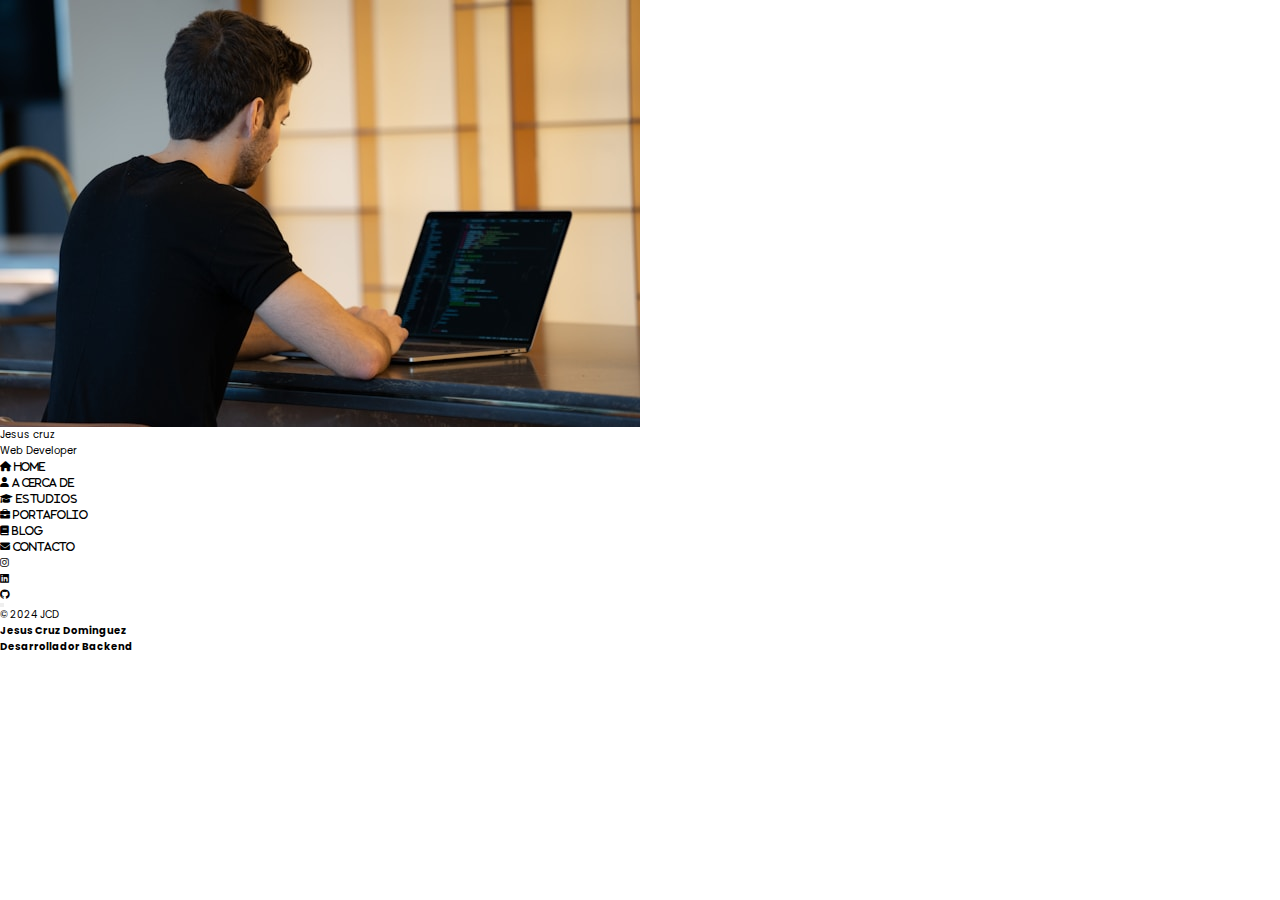
==== commit b74c6e0d: "VR course: Reset css" ====
--- a/01_curso_VR_portfolio/index.html
+++ b/01_curso_VR_portfolio/index.html
@@ -4,22 +4,119 @@
     <meta charset="UTF-8" />
     <meta name="viewport" content="width=device-width, initial-scale=1.0" />
     <title>Portfolio</title>
-    <link rel="stylesheet" href="./assets/fonts/fontawesome-web/css/all.min.css">
+    <link
+      rel="stylesheet"
+      href="./assets/fonts/fontawesome-web/css/all.min.css"
+    />
     <link rel="preconnect" href="https://fonts.googleapis.com" />
     <link rel="preconnect" href="https://fonts.gstatic.com" crossorigin />
     <link
-    href="https://fonts.googleapis.com/css2?family=Poppins:ital,wght@0,100;0,200;0,300;0,400;0,500;0,600;0,700;0,800;0,900;1,100;1,200;1,300;1,400;1,500;1,600;1,700;1,800;1,900&display=swap"
-    rel="stylesheet"
+      href="https://fonts.googleapis.com/css2?family=Poppins:ital,wght@0,100;0,200;0,300;0,400;0,500;0,600;0,700;0,800;0,900;1,100;1,200;1,300;1,400;1,500;1,600;1,700;1,800;1,900&display=swap"
+      rel="stylesheet"
     />
     <link rel="stylesheet" href="./assets/css/style.css" />
   </head>
   <body>
-    <h1>Test reset</h1>
-    <i class="fa-regular fa-star"></i>
-    <ul>
-      <li>opcion 1</li>
-      <li>opcion 2</li>
-      <li>opcion 3</li>
-    </ul>
+    <section class="layout">
+      <!-- Barra lateral fija  -->
+      <aside class="aside-container">
+        <section class="aside__user-info">
+
+          <div class="user-info__description">
+            <figure class="user-info__image-container">
+              <img
+                class="user-info__img"
+                src="./assets/img/user_default.jpg"
+                alt="Perfil usuario"
+              />
+            </figure>
+            <p class="user-info__name">Jesus cruz</p>
+            <p class="user-info__job">Web Developer</p>
+          </div>
+          <!-- Menu navegacion -->
+          <nav class="aside__menu">
+            <ul class="menu__list">
+                <li class="menu__item">
+                    <a href="index.html" class="item__link">
+                        <i class="fa-solid fa-house item__icon">
+                            <span class="menu__overlay">Home</span>
+                        </i>
+                    </a>
+                </li>
+                <li class="menu__item">
+                    <a href="about.html" class="item__link">
+                        <i class="fa-solid fa-user item__icon">
+                            <span class="menu__overlay">A cerca de</span>
+                        </i>
+                    </a>
+                </li>
+                <li class="menu__item">
+                    <a href="studies.html" class="item__link">
+                        <i class="fa-solid fa-graduation-cap item__icon">
+                            <span class="menu__overlay">Estudios</span>
+                        </i>
+                    </a>
+                </li>
+                <li class="menu__item">
+                    <a href="portfolio.html" class="item__link">
+                        <i class="fa-solid fa-briefcase item__icon">
+                            <span class="menu__overlay">Portafolio</span>
+                        </i>
+                    </a>
+                </li>
+                <li class="menu__item">
+                    <a href="blog.html" class="item__link">
+                        <i class="fa-solid fa-book item__icon">
+                            <span class="menu__overlay">Blog</span>
+                        </i>
+                    </a>
+                </li>
+                <li class="menu__item">
+                    <a href="contact.html" class="item__link">
+                        <i class="fa-solid fa-envelope item__icon">
+                            <span class="menu__overlay">Contacto</span>
+                        </i>
+                    </a>
+                </li>
+            </ul>
+          </nav>
+          <!-- REDES SOCIALES -->
+          <div class="user-info__social-media">
+            <ul class="social-media__container">
+              <li class="social-media__option">
+                <a href="" class="social-media__link"> 
+                  <i class="social-media__icon fa-brands fa-instagram"></i>
+                </a>
+              </li>
+              <li class="social-media__option">
+                <a href="" class="social-media__link"> 
+                  <i class="social-media__icon fa-brands fa-linkedin"></i>
+                </a>
+              </li>
+              <li class="social-media__option">
+                <a href="" class="social-media__link"> 
+                  <i class="social-media__icon fa-brands fa-github"></i>
+                </a>
+              </li>
+            </ul>
+          </div>
+          <!-- BOTON CV -->
+          <div class="user-info__cv">
+            <button class="btn cv__button"></button>
+          </div>
+          <!-- FOOTER -->
+           <footer class="user-info__footer">
+            &copy; 2024 JCD
+           </footer>
+        </section>
+      </aside>
+
+      <main class="layout__content">
+        <section class="content__page">
+          <h1 class="page__name">Jesus Cruz Dominguez</h1>
+          <h2 class="page__job">Desarrollador Backend</h2>
+        </section>
+      </main>
+    </section>
   </body>
 </html>
--- a/01_curso_VR_portfolio/assets/css/style.css
+++ b/01_curso_VR_portfolio/assets/css/style.css
@@ -1,15 +1,61 @@
+/* VARIABLES */
+
+:root {
+    --poppins-font: "Poppins", sans-serif;
+    --primary-blue: #13B4E0;
+    --secondary-gray: #B5B6B7;
+    --white-background: #F2F7F9;
+    --text-color: #555;
+    --title-color: #222222;
+    
+}
+
 /* Css Reset june 2024 */
 
-* { margin: 0; padding: 0; }
+* { 
+    margin: 0; 
+    padding: 0; 
+}
 *, *::before, *::after { box-sizing: border-box; }
 
-body { min-height: 100dvh; }
-input, button, textarea, select { font: inherit; }
+html{
+    font-size: 62.5%;
+}
+
+body { 
+    min-height: 100dvh;
+    font-family: var(--poppins-font);
+    font-weight: normal;
+    text-rendering: optimizeSpeed;
+    scroll-behavior: smooth;
+}
+form, input, button, textarea, select { 
+    font-family: inherit;
+    display: block; 
+}
 
 p { text-wrap: pretty; }
-h1, h2, h3, h4, h5, h6 { text-wrap: balance; }
+h1, h2, h3, h4, h5, h6 { 
+    font-size: 1rem;
+    text-wrap: balance; 
+}
 
-img, video, svg { height: auto; max-width: 100%; }
+figure, picture, img, video, svg { 
+    display: block;
+    height: auto; 
+    max-width: 100%; 
+}
+
+ol, ul {
+	list-style: none;
+}
+
+a {
+    display: block;
+    text-decoration: none;
+    color: inherit;
+    font-size: inherit;
+  }
 
 @media (prefers-reduced-motion: reduce)  {
  *, *::before, *::after { 
@@ -21,13 +67,12 @@
  }
 }
 
-/* VARIABLES */
+/* Estilos generales */
 
-:root {
-    --poppins-font: "Poppins", sans-serif;
-}
 
-h1{
-    font-family: var(--poppins-font);
-    font-weight: normal;
-}+
+
+/* Estructura principal */
+
+
+
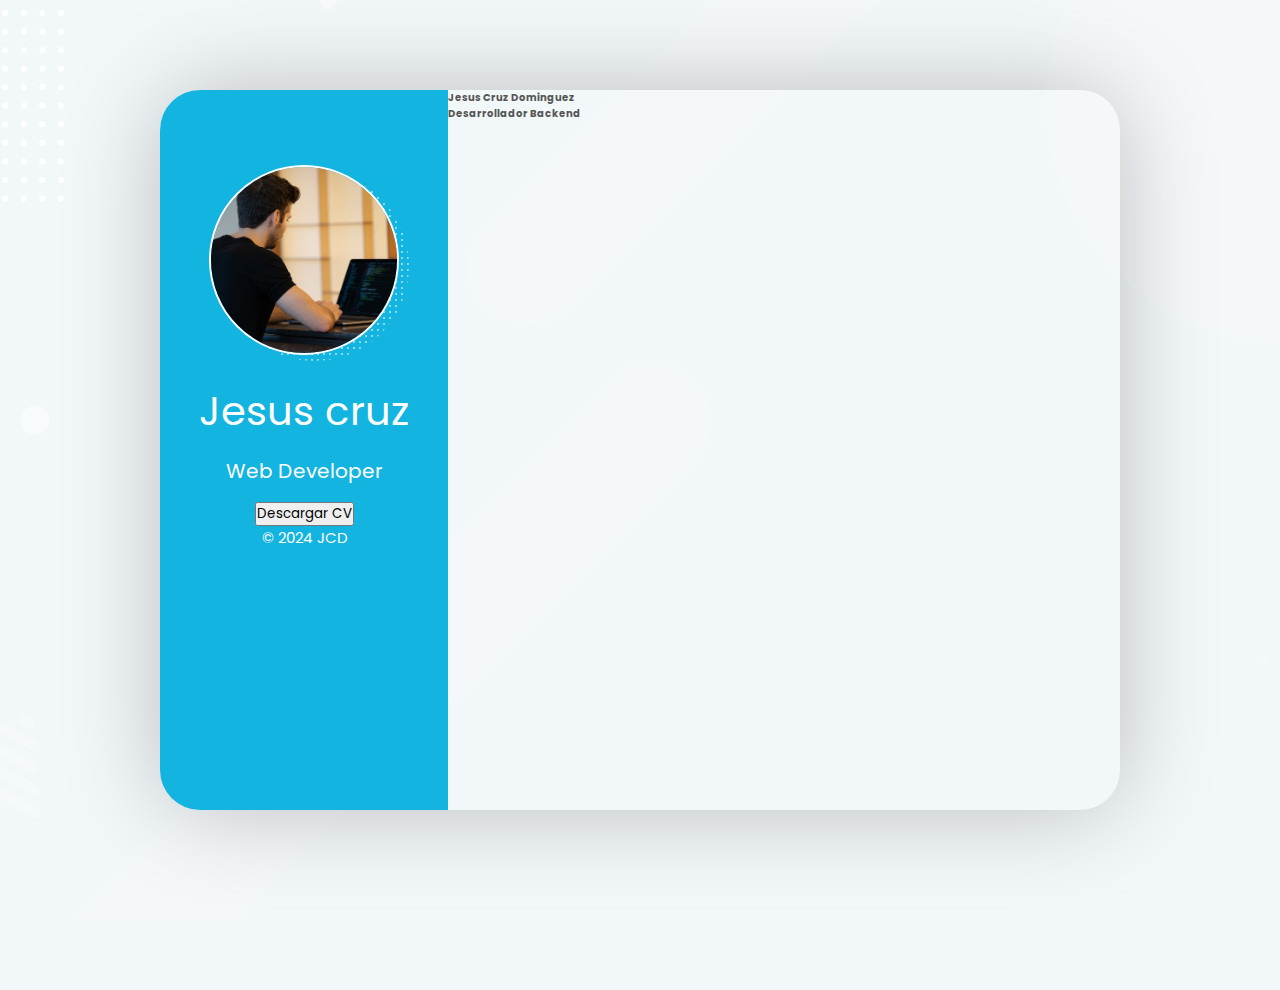
==== commit 4ebf5b27: "VR: add cdn fontawesome" ====
--- a/01_curso_VR_portfolio/index.html
+++ b/01_curso_VR_portfolio/index.html
@@ -4,10 +4,7 @@
     <meta charset="UTF-8" />
     <meta name="viewport" content="width=device-width, initial-scale=1.0" />
     <title>Portfolio</title>
-    <link
-      rel="stylesheet"
-      href="./assets/fonts/fontawesome-web/css/all.min.css"
-    />
+    <link rel="stylesheet" href="https://cdnjs.cloudflare.com/ajax/libs/font-awesome/6.6.0/css/all.min.css" integrity="sha512-Kc323vGBEqzTmouAECnVceyQqyqdsSiqLQISBL29aUW4U/M7pSPA/gEUZQqv1cwx4OnYxTxve5UMg5GT6L4JJg==" crossorigin="anonymous" referrerpolicy="no-referrer" />
     <link rel="preconnect" href="https://fonts.googleapis.com" />
     <link rel="preconnect" href="https://fonts.gstatic.com" crossorigin />
     <link
@@ -102,7 +99,7 @@
           </div>
           <!-- BOTON CV -->
           <div class="user-info__cv">
-            <button class="btn cv__button"></button>
+            <button class="btn cv__button">Descargar CV</button>
           </div>
           <!-- FOOTER -->
            <footer class="user-info__footer">
--- a/01_curso_VR_portfolio/assets/css/style.css
+++ b/01_curso_VR_portfolio/assets/css/style.css
@@ -5,30 +5,26 @@
     --primary-blue: #13B4E0;
     --secondary-gray: #B5B6B7;
     --white-background: #F2F7F9;
+    /* --gray-background: #f2f2f2; */
     --text-color: #555;
     --title-color: #222222;
-    
+
 }
 
 /* Css Reset june 2024 */
 
 * { 
     margin: 0; 
-    padding: 0; 
+    padding: 0;
+    box-sizing: border-box; 
 }
-*, *::before, *::after { box-sizing: border-box; }
+
 
 html{
     font-size: 62.5%;
 }
 
-body { 
-    min-height: 100dvh;
-    font-family: var(--poppins-font);
-    font-weight: normal;
-    text-rendering: optimizeSpeed;
-    scroll-behavior: smooth;
-}
+
 form, input, button, textarea, select { 
     font-family: inherit;
     display: block; 
@@ -38,6 +34,9 @@
 h1, h2, h3, h4, h5, h6 { 
     font-size: 1rem;
     text-wrap: balance; 
+
+    /* Estilos generales */
+    color: var(--text-color);
 }
 
 figure, picture, img, video, svg { 
@@ -57,22 +56,130 @@
     font-size: inherit;
   }
 
-@media (prefers-reduced-motion: reduce)  {
+/* @media (prefers-reduced-motion: reduce)  {
  *, *::before, *::after { 
  animation-duration: 0.01ms !important; 
  animation-iteration-count: 1 !important; 
  transition-duration: 0.01ms !important; 
  scroll-behavior: auto !important;
  transition: none;
- }
-}
+ } */
+/* } */
 
 /* Estilos generales */
 
-
+body { 
+    width: 100%;
+    min-height: 100dvh;
+    font-family: var(--poppins-font);
+    font-size: 1.5rem;
+    font-weight: normal;
+    text-rendering: optimizeSpeed;
+    scroll-behavior: smooth;
+    overflow: hidden;
+    background-color: var(--white-background);
+    background-image: url("../img/fondo.png");
+    background-size: cover;
+    background-repeat: no-repeat;
+    background-position: -95px -70px;
+    /* background-color: black; */
+}
 
 
 /* Estructura principal */
 
+.layout{
+    position: relative;
+    width: 75%;
+    height: 80vh;
+    margin: 10vh auto;
+    display: flex;
+    box-shadow: 0 0 100px -5px rgba(0,0,0, .25);
+    border-radius: 4rem;
+    overflow: hidden;
+    /* border: solid 1px red; */
+}
+
+.aside-container {
+    width: 30%;
+    /* display: flex;
+    flex-direction: column; */
+    /* max-width: 390px; */
+    background-color: var(--primary-blue);
+    /* border: solid 1px black; */
+}
+
+.aside__user-info{
+    text-align: center;
+    color: white;
+}
+
+.user-info__image-container{
+    position: relative;
+    display: inline-block;
+    z-index: 1;
+    margin: 7.5rem auto 2rem;
+    width: 19rem;
+    height: 19rem;
+}
+
+.user-info__img{
+    width: 100%;
+    height: 100%;
+    object-fit: cover; 
+    border-radius: 50%;
+    border: 2px solid white;
+}
+
+.user-info__image-container::after{
+    content: "";
+    position: absolute;
+    top: 3%;
+    right: -5%;
+    width: 100%;
+    height: 100%;
+    z-index: -1;
+    background-image: repeating-radial-gradient(#fff, #fff 1px, transparent 0px, transparent 100%);
+    border-radius: 50%;
+    background-size: 0.6rem 0.6rem;
+    opacity: 0.5;
+}
+
+.user-info__name{
+    font-size: 4rem;
+}
+.user-info__job{
+    margin: 1.5rem 0;
+    font-size: 2rem;
+}
+
+.menu__overlay{
+    display: none;
+}
 
 
+.user-info__social-media{
+
+}
+
+.social-media__container{
+    margin: 0 auto;
+    width: fit-content;
+    display: flex;
+    gap: 10px;
+}
+
+.social-media__icon{
+    font-size: 2.5rem;
+}
+
+.aside__menu{
+    display: none
+}
+
+/* BOTON */
+.user-info__cv{
+    
+    display: inline-block;
+    border-radius: 1.5rem;
+}